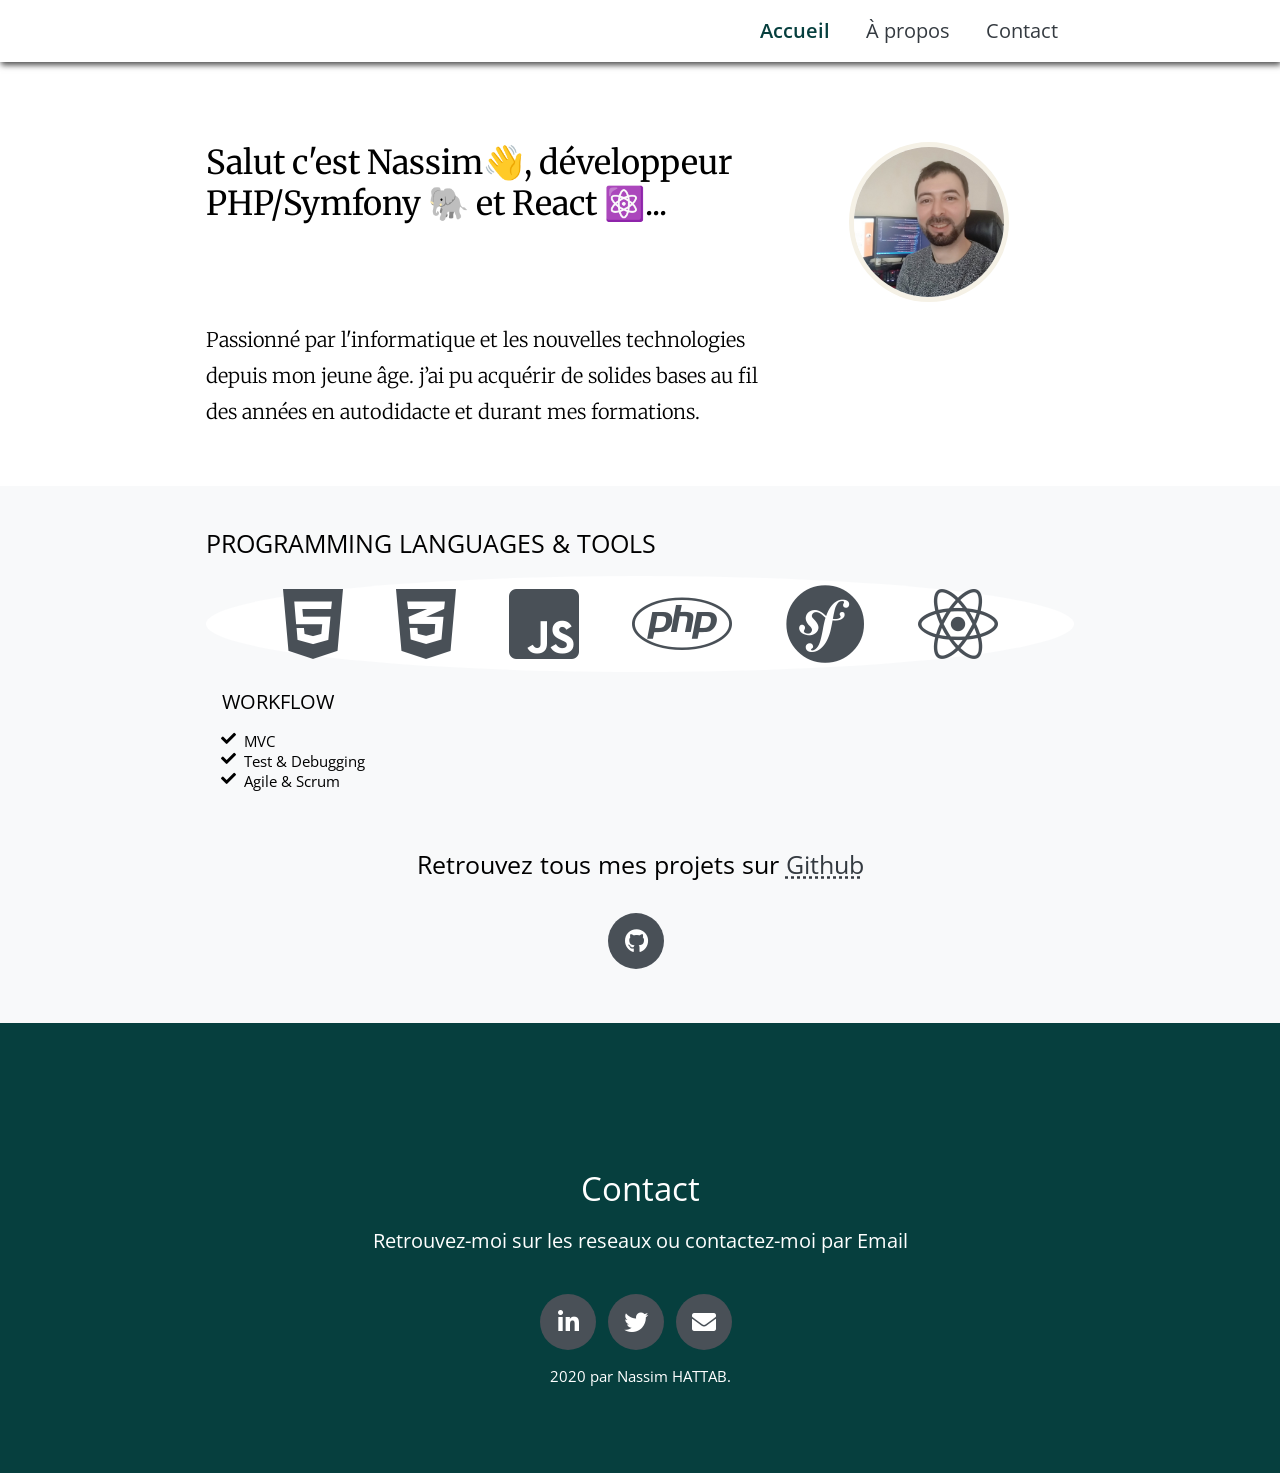
==== index.html @ 652fe05c "Portfolio" ====
<!DOCTYPE html>
<html lang="fr">

<head>
    <meta charset="UTF-8">
    <meta name="viewport" content="width=device-width, initial-scale=1.0">
    <meta name="description" content="Portfolio de Nassim Hattab">
    <meta name="keywords" content="HTML, CSS, JavaScript, PHP, Symfony, Angers, Développeur Web">
    <meta name="author" content="Nassim Hattab">
    <link rel="apple-touch-icon" sizes="180x180" href="img/favicon/apple-touch-icon.png">
    <link rel="icon" type="image/png" sizes="32x32" href="img/favicon/favicon-32x32.png">
    <link rel="icon" type="image/png" sizes="16x16" href="img/favicon/favicon-16x16.png">
    <link rel="manifest" href="img/favicon/site.webmanifest">
    <title></title>

    <link rel="stylesheet" href="css/app.min.css">
    <link href="vendor/fontawesome-free/css/all.min.css" rel="stylesheet">
</head>

<body>

    <!-- home -->
    <main class="pt-5">
        <section class="container mt-5 mb-5 in-short">
            <div class="row mb-4">
                <div class="col-8 mb-4">
                    <h1>Salut c'est Nassim👋, <strong class="notbold">développeur PHP/Symfony 🐘 et React ⚛️...</strong>
                    </h1>
                </div>
                <div class="col-4 mb-4 profil-home">
                    <a href="apropos.html">
                        <img class="img-profil-md" src="img/profil.jpg" alt="image de profil">
                    </a>
                </div>
            </div>
            <div class="row">
                <div class="col-8 pb-4">
                    <p class="p-big">Passionné par l'informatique et les nouvelles technologies depuis mon jeune âge.
                        j’ai pu acquérir de solides bases au fil des
                        années en autodidacte et durant mes formations.</p>
                </div>
            </div>
        </section>
        <!-- Skills -->
        <section class="container-fuild pt-5 pb-5" id="skills">
            <div class="container">
                <div class="row">
                    <div class="col-12">
                        <h2 class="mb-4">PROGRAMMING LANGUAGES & TOOLS</h2>
                        <ul class="list-inline dev-icons">
                            <li class="list-inline-item"><i class="fab fa-html5"></i></li>
                            <li class="list-inline-item"> <i class="fab fa-css3-alt"></i></li>
                            <li class="list-inline-item"><i class="fab fa-js-square"></i></li>
                            <li class="list-inline-item"><i class="fab fa-php"></i></li>
                            <li class="list-inline-item"> <i class="fab fa-symfony"></i></li>
                            <li class="list-inline-item"> <i class="fab fa-react"></i></li>
                        </ul>
                        <h3 class="m-4">WORKFLOW</h3>
                        <ul class="fa-ul mb-4">
                            <li class=><i class="fa-li fa fa-check"></i>MVC</li>
                            <li><i class="fa-li fa fa-check"></i>Test & Debugging</li>
                            <li><i class="fa-li fa fa-check"></i>Agile & Scrum</li>
                        </ul>
                    </div>
                    <div class="col-12 mt-5 text-center">
                        <h2 class="mb-4">Retrouvez tous mes projets sur
                            <a class="underdotted" href="https://github.com/Sousx-Lab" target="_blank">Github</a>
                        </h2>
                        <div class="social-icons m-4 tooltip">
                            <a href="https://github.com/Sousx-Lab" target="_blank">
                                <i class="fab fa-github"></i>
                            </a>
                            <span class="tooltiptext">Github</span>
                        </div>
                    </div>
                </div>
            </div>
        </section>
    </main>
    <!-- Footer / Contact -->
    <footer>
        <div class="container pt-4">
            <div class="col-12 pt-5 text-center">
                <h1 class="mb-4" id="contact">Contact</h1>
                <h3 class="mb-4 mt-4">Retrouvez-moi sur les reseaux ou contactez-moi par Email</h3>
                <div class="social-icons mt-5">
                    <div class="tooltip">
                        <a href="https://www.linkedin.com/in/nassim-hattab-413900142/" target="_blank">
                            <i class="fab fa-linkedin-in"></i>
                        </a>
                        <span class="tooltiptext">Linkdin</span>
                    </div>
                    <div class="tooltip">
                        <a href="https://twitter.com/_NassimHattab" target="_blank">
                            <i class="fab fa-twitter"></i>
                        </a>
                        <span class="tooltiptext">Twitter</span>
                    </div>
                    <div class="tooltip">
                        <a href="#" id="email" data-email="nssmhttb@gmail.com">
                            <i class="fa fa-envelope"></i>
                        </a>
                        <span class="tooltiptext" id="copyEmail">Copier l'email</span>
                    </div>
                </div>
                <p class="pt-4">2020 par <strong class="notbold">Nassim HATTAB.</strong></p>
            </div>
        </div>
    </footer>
    <script type="module" src="/js//app.js"></script>
</body>

</html>
---- css/app.min.css ----
@import url("https://fonts.googleapis.com/css2?family=Open+Sans:ital,wght@0,300;0,400;0,600;0,700;0,800;1,300;1,400;1,600;1,700;1,800&display=swap");@import url("https://fonts.googleapis.com/css2?family=Merriweather:ital,wght@0,300;0,400;0,700;0,900;1,300;1,400;1,700;1,900&display=swap");.row{display:-webkit-box;display:-ms-flexbox;display:flex;-ms-flex-wrap:wrap;flex-wrap:wrap}.col-1{width:8.33%}.col-2{width:16.66%}.col-3{width:25%}.col-4{width:33.33%}.col-5{width:41.66%}.col-6{width:50%}.col-7{width:58.33%}.col-8{width:66.66%}.col-9{width:75%}.col-10{width:83.33%}.col-11{width:91.66%}.col-12{width:100%}@media only screen and (max-width: 768px){[class*="col-"]{width:100%}}.container{-webkit-box-sizing:border-box;box-sizing:border-box;margin:0% auto;padding:0 1rem 0 1rem}@media only screen and (min-width: 576px){.container{max-width:576px}}@media only screen and (min-width: 768px){.container{max-width:768px}}@media only screen and (min-width: 900px){.container{max-width:900px}}.container-fluid{max-width:100%}.m-0{margin:0}.m-1{margin:0.2rem}.m-2{margin:0.5rem}.m-3{margin:0.9rem}.m-4{margin:1rem}.m-5{margin:1.5rem}.mt-4{margin-top:1rem}.mb-4{margin-bottom:1rem}.mt-5{margin-top:2.5rem}.mb-5{margin-bottom:2.5rem}.p-0{padding:0}.p-4{padding:1rem}.pt-4{padding-top:1rem}.pb-4{padding-bottom:1rem}.pl-4{padding:0 1rem 0 1rem}.ptb-4{padding:1rem 0 1rem 0}.plr-5{padding:0 1.5rem 0 1.5rem}.pt-5{padding-top:2.5rem}.pb-5{padding-bottom:2.5em}.p-5{padding:1.5rem}.h-100{height:100vh}*{margin:0;padding:0;-webkit-box-sizing:border-box;box-sizing:border-box}html{height:100vh;overflow-y:scroll;scroll-behavior:smooth}body{position:relative;min-height:100%;width:100%;padding-bottom:450px;font-family:'Open Sans', sans-serif;font-size:15px}h1,h2,h3,h4{color:#000}h1{font-size:33px;font-weight:400}h2{font-size:25px;font-weight:400}h3{font-size:20px;font-weight:400}h4{font-size:18px;font-weight:400}h5{font-size:16px;font-weight:400}.p-big{line-height:36px;font-weight:200;font-size:20px;color:#000}ul{list-style:none}a{text-decoration:none;color:#343a40}.text-center{text-align:center}.bolder{font-weight:600}.text-right{text-align:right}.underdotted{width:0px;-webkit-text-decoration:underline dotted;text-decoration:underline dotted}.underdotted:hover{-webkit-transition-duration:background-color 0.25s ease-out;transition-duration:background-color 0.25s ease-out;background-color:#F5F1E6}.subheading{color:#868e96}.tooltip{position:relative;display:inline-block}.tooltip .tooltiptext{visibility:hidden;width:120px;background-color:#555;color:#fff;font-size:13px;text-align:center;border-radius:6px;padding:5px 0;position:absolute;z-index:1;bottom:125%;left:50%;margin-left:-65px;opacity:0;-webkit-transition:opacity 0.3s;transition:opacity 0.3s}.tooltip .tooltiptext::after{content:"";position:absolute;top:100%;left:50%;margin-left:-5px;border-width:5px;border-style:solid;border-color:#555 transparent transparent transparent}.tooltip:hover .tooltiptext{visibility:visible;opacity:1}.header{padding:16px 0 16px 0}.header .navbar{display:-webkit-box;display:-ms-flexbox;display:flex}@media only screen and (min-width: 576px){.header .navbar{-webkit-box-pack:start;-ms-flex-pack:start;justify-content:start}}@media only screen and (min-width: 768px){.header .navbar{-webkit-box-pack:end;-ms-flex-pack:end;justify-content:flex-end}}.nav-wrapper{position:absolute;right:0;margin-right:8px;top:28px}@media only screen and (min-width: 768px){.nav-wrapper{display:none}}.navbar li{display:none}@media only screen and (min-width: 576px){.navbar li{display:none}}@media only screen and (min-width: 768px){.navbar li{display:inline-block}}.wrap{margin-top:10px}.wrap li{display:list-item;padding:8px}@media only screen and (min-width: 576px){.wrap li{display:list-item}}@media only screen and (min-width: 768px){.wrap li{display:inline-block}}#navbar{-webkit-box-shadow:1px 3px 6px 0px #4d4d4d;box-shadow:1px 3px 6px 0px #4d4d4d;background-color:#fff;position:-webkit-sticky;position:sticky;top:0;z-index:1}.navbar a{padding:0 16px 0 16px;font-size:20px;font-weight:400;line-height:30px}.navbar .active{font-weight:600;color:#063F3E}.profil{display:-webkit-box;display:-ms-flexbox;display:flex;-webkit-box-align:center;-ms-flex-align:center;align-items:center;-webkit-box-pack:start;-ms-flex-pack:start;justify-content:start;margin:0px}@media only screen and (min-width: 768px){.profil{display:none}}.name{padding-left:0.7em;color:#000;font-size:20px;font-weight:700}.img-profil-sm{height:auto;width:3.5rem;max-width:100%;border-radius:50%;border:5px solid;border-color:#F5F1E6}.profil-home{display:none;-webkit-box-pack:center;-ms-flex-pack:center;justify-content:center;margin:0px}@media only screen and (min-width: 576px){.profil-home{display:-webkit-box;display:-ms-flexbox;display:flex;-webkit-box-pack:center;-ms-flex-pack:center;justify-content:center;margin:0px}}.img-profil-md{height:auto;width:10rem;max-width:100%;border-radius:50%;border:5px solid;border-color:#F5F1E6}.in-short{font-family:'Merriweather'}.in-short p{font-weight:100}#skills{background-color:#f8f9fa;position:relative}.dev-icons{background-color:#fff;color:#495057;border-radius:100%;font-size:5rem;line-height:3.5rem}.list-inline{width:100%;text-align:center}.list-inline li{display:inline-block;padding:0.1em 0.2em 0.1em 0.2em}.fa-html5:hover{color:#BD5D38}.fa-css3-alt:hover{color:#007bff}.fa-js-square:hover{color:#ffc1079f}.fa-php:hover{color:#8892BF}.fa-symfony:hover{color:#000}.fa-react:hover{color:#5ED4F4}.date{color:#063F3E;font-weight:600}@media only screen and (min-width: 576px){.date{text-align:left}}@media only screen and (min-width: 768px){.date{text-align:right}}.social-icons a{display:inline-block;height:3.5rem;width:3.5rem;background-color:#495057;color:#fff;border-radius:100%;text-align:center;font-size:1.5rem;line-height:3.5rem;margin-right:0.5rem}footer{position:absolute;bottom:0;width:100%;height:450px;background-color:#063F3E}footer .container{height:100%;display:-webkit-box;display:-ms-flexbox;display:flex;-webkit-box-align:center;-ms-flex-align:center;align-items:center}footer h1,footer h3,footer p{color:#fff}.notbold{font-weight:normal}
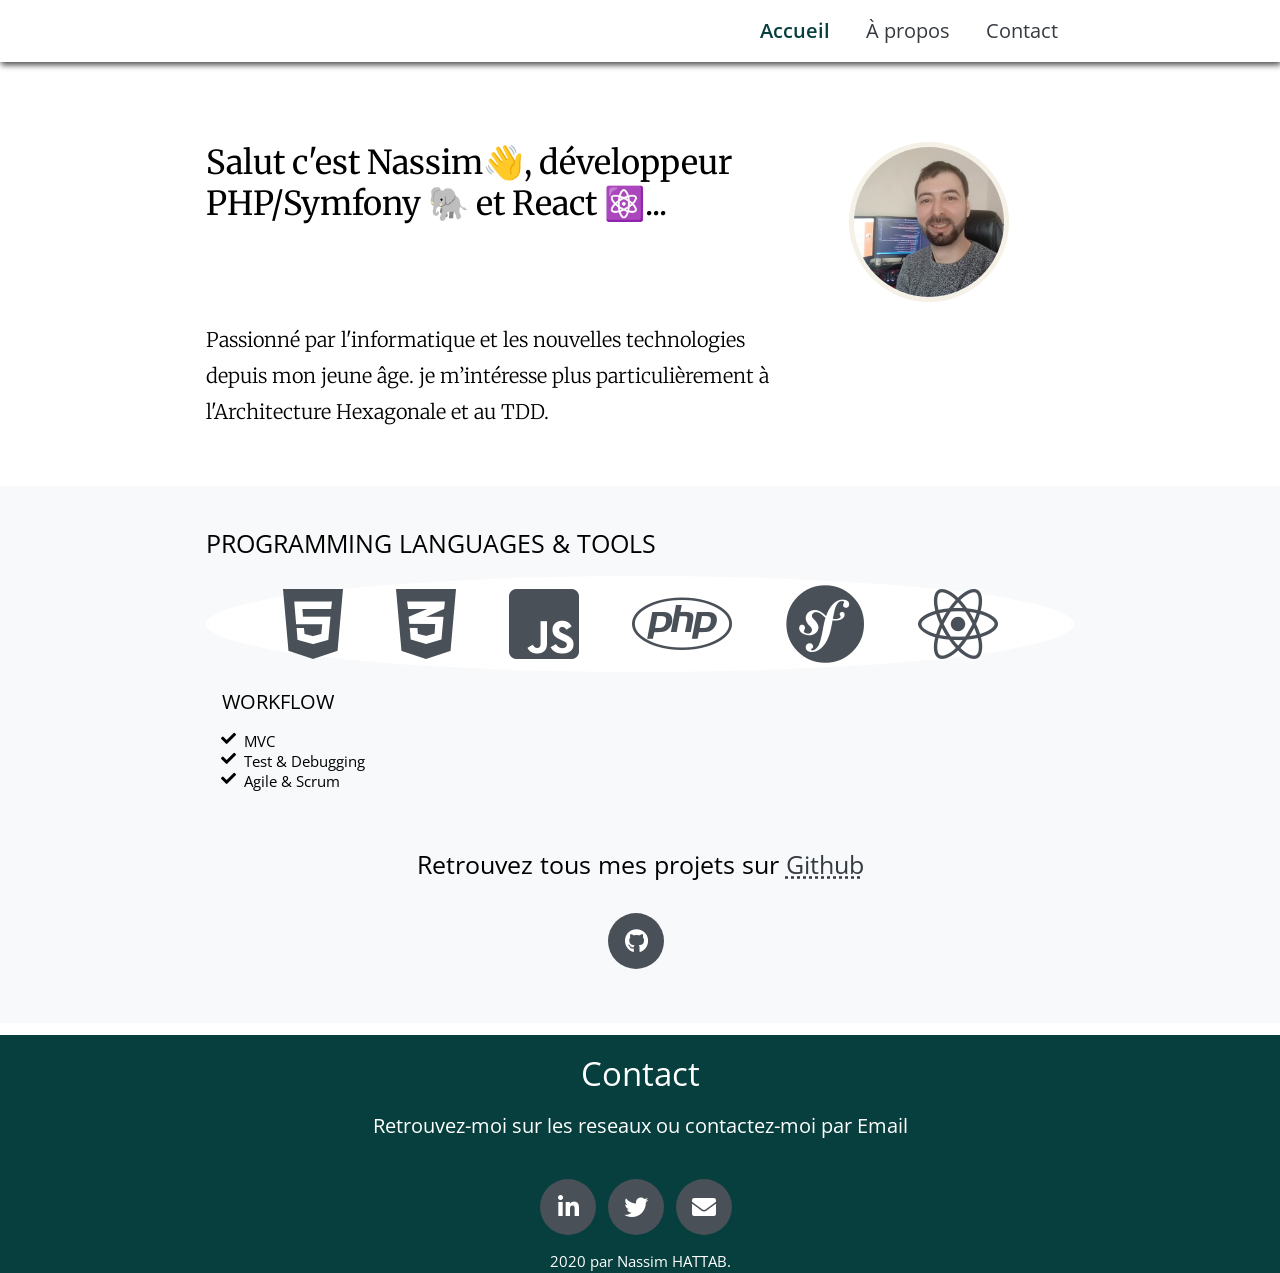
==== commit 3811f438: "redimension footer" ====
--- a/index.html
+++ b/index.html
@@ -36,8 +36,8 @@
             <div class="row">
                 <div class="col-8 pb-4">
                     <p class="p-big">Passionné par l'informatique et les nouvelles technologies depuis mon jeune âge.
-                        j’ai pu acquérir de solides bases au fil des
-                        années en autodidacte et durant mes formations.</p>
+                        je m’intéresse plus particulièrement à l'Architecture Hexagonale et au TDD. 
+                    </p>
                 </div>
             </div>
         </section>
@@ -80,7 +80,7 @@
     <!-- Footer / Contact -->
     <footer>
         <div class="container pt-4">
-            <div class="col-12 pt-5 text-center">
+            <div class="col-12 text-center">
                 <h1 class="mb-4" id="contact">Contact</h1>
                 <h3 class="mb-4 mt-4">Retrouvez-moi sur les reseaux ou contactez-moi par Email</h3>
                 <div class="social-icons mt-5">
--- a/css/app.min.css
+++ b/css/app.min.css
@@ -1 +1 @@
-@import url("https://fonts.googleapis.com/css2?family=Open+Sans:ital,wght@0,300;0,400;0,600;0,700;0,800;1,300;1,400;1,600;1,700;1,800&display=swap");@import url("https://fonts.googleapis.com/css2?family=Merriweather:ital,wght@0,300;0,400;0,700;0,900;1,300;1,400;1,700;1,900&display=swap");.row{display:-webkit-box;display:-ms-flexbox;display:flex;-ms-flex-wrap:wrap;flex-wrap:wrap}.col-1{width:8.33%}.col-2{width:16.66%}.col-3{width:25%}.col-4{width:33.33%}.col-5{width:41.66%}.col-6{width:50%}.col-7{width:58.33%}.col-8{width:66.66%}.col-9{width:75%}.col-10{width:83.33%}.col-11{width:91.66%}.col-12{width:100%}@media only screen and (max-width: 768px){[class*="col-"]{width:100%}}.container{-webkit-box-sizing:border-box;box-sizing:border-box;margin:0% auto;padding:0 1rem 0 1rem}@media only screen and (min-width: 576px){.container{max-width:576px}}@media only screen and (min-width: 768px){.container{max-width:768px}}@media only screen and (min-width: 900px){.container{max-width:900px}}.container-fluid{max-width:100%}.m-0{margin:0}.m-1{margin:0.2rem}.m-2{margin:0.5rem}.m-3{margin:0.9rem}.m-4{margin:1rem}.m-5{margin:1.5rem}.mt-4{margin-top:1rem}.mb-4{margin-bottom:1rem}.mt-5{margin-top:2.5rem}.mb-5{margin-bottom:2.5rem}.p-0{padding:0}.p-4{padding:1rem}.pt-4{padding-top:1rem}.pb-4{padding-bottom:1rem}.pl-4{padding:0 1rem 0 1rem}.ptb-4{padding:1rem 0 1rem 0}.plr-5{padding:0 1.5rem 0 1.5rem}.pt-5{padding-top:2.5rem}.pb-5{padding-bottom:2.5em}.p-5{padding:1.5rem}.h-100{height:100vh}*{margin:0;padding:0;-webkit-box-sizing:border-box;box-sizing:border-box}html{height:100vh;overflow-y:scroll;scroll-behavior:smooth}body{position:relative;min-height:100%;width:100%;padding-bottom:450px;font-family:'Open Sans', sans-serif;font-size:15px}h1,h2,h3,h4{color:#000}h1{font-size:33px;font-weight:400}h2{font-size:25px;font-weight:400}h3{font-size:20px;font-weight:400}h4{font-size:18px;font-weight:400}h5{font-size:16px;font-weight:400}.p-big{line-height:36px;font-weight:200;font-size:20px;color:#000}ul{list-style:none}a{text-decoration:none;color:#343a40}.text-center{text-align:center}.bolder{font-weight:600}.text-right{text-align:right}.underdotted{width:0px;-webkit-text-decoration:underline dotted;text-decoration:underline dotted}.underdotted:hover{-webkit-transition-duration:background-color 0.25s ease-out;transition-duration:background-color 0.25s ease-out;background-color:#F5F1E6}.subheading{color:#868e96}.tooltip{position:relative;display:inline-block}.tooltip .tooltiptext{visibility:hidden;width:120px;background-color:#555;color:#fff;font-size:13px;text-align:center;border-radius:6px;padding:5px 0;position:absolute;z-index:1;bottom:125%;left:50%;margin-left:-65px;opacity:0;-webkit-transition:opacity 0.3s;transition:opacity 0.3s}.tooltip .tooltiptext::after{content:"";position:absolute;top:100%;left:50%;margin-left:-5px;border-width:5px;border-style:solid;border-color:#555 transparent transparent transparent}.tooltip:hover .tooltiptext{visibility:visible;opacity:1}.header{padding:16px 0 16px 0}.header .navbar{display:-webkit-box;display:-ms-flexbox;display:flex}@media only screen and (min-width: 576px){.header .navbar{-webkit-box-pack:start;-ms-flex-pack:start;justify-content:start}}@media only screen and (min-width: 768px){.header .navbar{-webkit-box-pack:end;-ms-flex-pack:end;justify-content:flex-end}}.nav-wrapper{position:absolute;right:0;margin-right:8px;top:28px}@media only screen and (min-width: 768px){.nav-wrapper{display:none}}.navbar li{display:none}@media only screen and (min-width: 576px){.navbar li{display:none}}@media only screen and (min-width: 768px){.navbar li{display:inline-block}}.wrap{margin-top:10px}.wrap li{display:list-item;padding:8px}@media only screen and (min-width: 576px){.wrap li{display:list-item}}@media only screen and (min-width: 768px){.wrap li{display:inline-block}}#navbar{-webkit-box-shadow:1px 3px 6px 0px #4d4d4d;box-shadow:1px 3px 6px 0px #4d4d4d;background-color:#fff;position:-webkit-sticky;position:sticky;top:0;z-index:1}.navbar a{padding:0 16px 0 16px;font-size:20px;font-weight:400;line-height:30px}.navbar .active{font-weight:600;color:#063F3E}.profil{display:-webkit-box;display:-ms-flexbox;display:flex;-webkit-box-align:center;-ms-flex-align:center;align-items:center;-webkit-box-pack:start;-ms-flex-pack:start;justify-content:start;margin:0px}@media only screen and (min-width: 768px){.profil{display:none}}.name{padding-left:0.7em;color:#000;font-size:20px;font-weight:700}.img-profil-sm{height:auto;width:3.5rem;max-width:100%;border-radius:50%;border:5px solid;border-color:#F5F1E6}.profil-home{display:none;-webkit-box-pack:center;-ms-flex-pack:center;justify-content:center;margin:0px}@media only screen and (min-width: 576px){.profil-home{display:-webkit-box;display:-ms-flexbox;display:flex;-webkit-box-pack:center;-ms-flex-pack:center;justify-content:center;margin:0px}}.img-profil-md{height:auto;width:10rem;max-width:100%;border-radius:50%;border:5px solid;border-color:#F5F1E6}.in-short{font-family:'Merriweather'}.in-short p{font-weight:100}#skills{background-color:#f8f9fa;position:relative}.dev-icons{background-color:#fff;color:#495057;border-radius:100%;font-size:5rem;line-height:3.5rem}.list-inline{width:100%;text-align:center}.list-inline li{display:inline-block;padding:0.1em 0.2em 0.1em 0.2em}.fa-html5:hover{color:#BD5D38}.fa-css3-alt:hover{color:#007bff}.fa-js-square:hover{color:#ffc1079f}.fa-php:hover{color:#8892BF}.fa-symfony:hover{color:#000}.fa-react:hover{color:#5ED4F4}.date{color:#063F3E;font-weight:600}@media only screen and (min-width: 576px){.date{text-align:left}}@media only screen and (min-width: 768px){.date{text-align:right}}.social-icons a{display:inline-block;height:3.5rem;width:3.5rem;background-color:#495057;color:#fff;border-radius:100%;text-align:center;font-size:1.5rem;line-height:3.5rem;margin-right:0.5rem}footer{position:absolute;bottom:0;width:100%;height:450px;background-color:#063F3E}footer .container{height:100%;display:-webkit-box;display:-ms-flexbox;display:flex;-webkit-box-align:center;-ms-flex-align:center;align-items:center}footer h1,footer h3,footer p{color:#fff}.notbold{font-weight:normal}
+@import url("https://fonts.googleapis.com/css2?family=Open+Sans:ital,wght@0,300;0,400;0,600;0,700;0,800;1,300;1,400;1,600;1,700;1,800&display=swap");@import url("https://fonts.googleapis.com/css2?family=Merriweather:ital,wght@0,300;0,400;0,700;0,900;1,300;1,400;1,700;1,900&display=swap");.row{display:-webkit-box;display:-ms-flexbox;display:flex;-ms-flex-wrap:wrap;flex-wrap:wrap}.col-1{width:8.33%}.col-2{width:16.66%}.col-3{width:25%}.col-4{width:33.33%}.col-5{width:41.66%}.col-6{width:50%}.col-7{width:58.33%}.col-8{width:66.66%}.col-9{width:75%}.col-10{width:83.33%}.col-11{width:91.66%}.col-12{width:100%}@media only screen and (max-width: 768px){[class*="col-"]{width:100%}}.container{-webkit-box-sizing:border-box;box-sizing:border-box;margin:0% auto;padding:0 1rem 0 1rem}@media only screen and (min-width: 576px){.container{max-width:576px}}@media only screen and (min-width: 768px){.container{max-width:768px}}@media only screen and (min-width: 900px){.container{max-width:900px}}.container-fluid{max-width:100%}.m-0{margin:0}.m-1{margin:0.2rem}.m-2{margin:0.5rem}.m-3{margin:0.9rem}.m-4{margin:1rem}.m-5{margin:1.5rem}.mt-4{margin-top:1rem}.mb-4{margin-bottom:1rem}.mt-5{margin-top:2.5rem}.mb-5{margin-bottom:2.5rem}.p-0{padding:0}.p-4{padding:1rem}.pt-4{padding-top:1rem}.pb-4{padding-bottom:1rem}.pl-4{padding:0 1rem 0 1rem}.ptb-4{padding:1rem 0 1rem 0}.plr-5{padding:0 1.5rem 0 1.5rem}.pt-5{padding-top:2.5rem}.pb-5{padding-bottom:2.5em}.p-5{padding:1.5rem}.h-100{height:100vh}*{margin:0;padding:0;-webkit-box-sizing:border-box;box-sizing:border-box}html{height:100vh;overflow-y:scroll;scroll-behavior:smooth}body{position:relative;min-height:100%;width:100%;padding-bottom:250px;font-family:'Open Sans', sans-serif;font-size:15px}h1,h2,h3,h4{color:#000}h1{font-size:33px;font-weight:400}h2{font-size:25px;font-weight:400}h3{font-size:20px;font-weight:400}h4{font-size:18px;font-weight:400}h5{font-size:16px;font-weight:400}.p-big{line-height:36px;font-weight:200;font-size:20px;color:#000}ul{list-style:none}a{text-decoration:none;color:#343a40}.text-center{text-align:center}.bolder{font-weight:600}.text-right{text-align:right}.underdotted{width:0px;-webkit-text-decoration:underline dotted;text-decoration:underline dotted}.underdotted:hover{-webkit-transition-duration:background-color 0.25s ease-out;transition-duration:background-color 0.25s ease-out;background-color:#F5F1E6}.subheading{color:#868e96}.tooltip{position:relative;display:inline-block}.tooltip .tooltiptext{visibility:hidden;width:120px;background-color:#555;color:#fff;font-size:13px;text-align:center;border-radius:6px;padding:5px 0;position:absolute;z-index:1;bottom:125%;left:50%;margin-left:-65px;opacity:0;-webkit-transition:opacity 0.3s;transition:opacity 0.3s}.tooltip .tooltiptext::after{content:"";position:absolute;top:100%;left:50%;margin-left:-5px;border-width:5px;border-style:solid;border-color:#555 transparent transparent transparent}.tooltip:hover .tooltiptext{visibility:visible;opacity:1}.header{padding:16px 0 16px 0}.header .navbar{display:-webkit-box;display:-ms-flexbox;display:flex}@media only screen and (min-width: 576px){.header .navbar{-webkit-box-pack:start;-ms-flex-pack:start;justify-content:start}}@media only screen and (min-width: 768px){.header .navbar{-webkit-box-pack:end;-ms-flex-pack:end;justify-content:flex-end}}.nav-wrapper{position:absolute;right:0;margin-right:8px;top:28px}@media only screen and (min-width: 768px){.nav-wrapper{display:none}}.navbar li{display:none}@media only screen and (min-width: 576px){.navbar li{display:none}}@media only screen and (min-width: 768px){.navbar li{display:inline-block}}.wrap{margin-top:10px}.wrap li{display:list-item;padding:8px}@media only screen and (min-width: 576px){.wrap li{display:list-item}}@media only screen and (min-width: 768px){.wrap li{display:inline-block}}#navbar{-webkit-box-shadow:1px 3px 6px 0px #4d4d4d;box-shadow:1px 3px 6px 0px #4d4d4d;background-color:#fff;position:-webkit-sticky;position:sticky;top:0;z-index:1}.navbar a{padding:0 16px 0 16px;font-size:20px;font-weight:400;line-height:30px}.navbar .nav-item-active{font-weight:600;color:#063F3E}.profil{display:-webkit-box;display:-ms-flexbox;display:flex;-webkit-box-align:center;-ms-flex-align:center;align-items:center;-webkit-box-pack:start;-ms-flex-pack:start;justify-content:start;margin:0px}@media only screen and (min-width: 768px){.profil{display:none}}.name{padding-left:0.7em;color:#000;font-size:20px;font-weight:700}.img-profil-sm{height:auto;width:3.5rem;max-width:100%;border-radius:50%;border:5px solid;border-color:#F5F1E6}.profil-home{display:none;-webkit-box-pack:center;-ms-flex-pack:center;justify-content:center;margin:0px}@media only screen and (min-width: 576px){.profil-home{display:-webkit-box;display:-ms-flexbox;display:flex;-webkit-box-pack:center;-ms-flex-pack:center;justify-content:center;margin:0px}}.img-profil-md{height:auto;width:10rem;max-width:100%;border-radius:50%;border:5px solid;border-color:#F5F1E6}.in-short{font-family:'Merriweather'}.in-short p{font-weight:100}#skills{background-color:#f8f9fa;position:relative}.dev-icons{background-color:#fff;color:#495057;border-radius:100%;font-size:5rem;line-height:3.5rem}.list-inline{width:100%;text-align:center}.list-inline li{display:inline-block;padding:0.1em 0.2em 0.1em 0.2em}.fa-html5:hover{color:#BD5D38}.fa-css3-alt:hover{color:#007bff}.fa-js-square:hover{color:#ffc1079f}.fa-php:hover{color:#8892BF}.fa-symfony:hover{color:#000}.fa-react:hover{color:#5ED4F4}.date{color:#063F3E;font-weight:600}@media only screen and (min-width: 576px){.date{text-align:left}}@media only screen and (min-width: 768px){.date{text-align:right}}.social-icons a{display:inline-block;height:3.5rem;width:3.5rem;background-color:#495057;color:#fff;border-radius:100%;text-align:center;font-size:1.5rem;line-height:3.5rem;margin-right:0.5rem}footer{position:absolute;bottom:0;width:100%;height:auto;padding-bottom:2px;background-color:#063F3E}footer .container{height:100%;display:-webkit-box;display:-ms-flexbox;display:flex;-webkit-box-align:center;-ms-flex-align:center;align-items:center}footer h1,footer h3,footer p{color:#fff}.notbold{font-weight:normal}
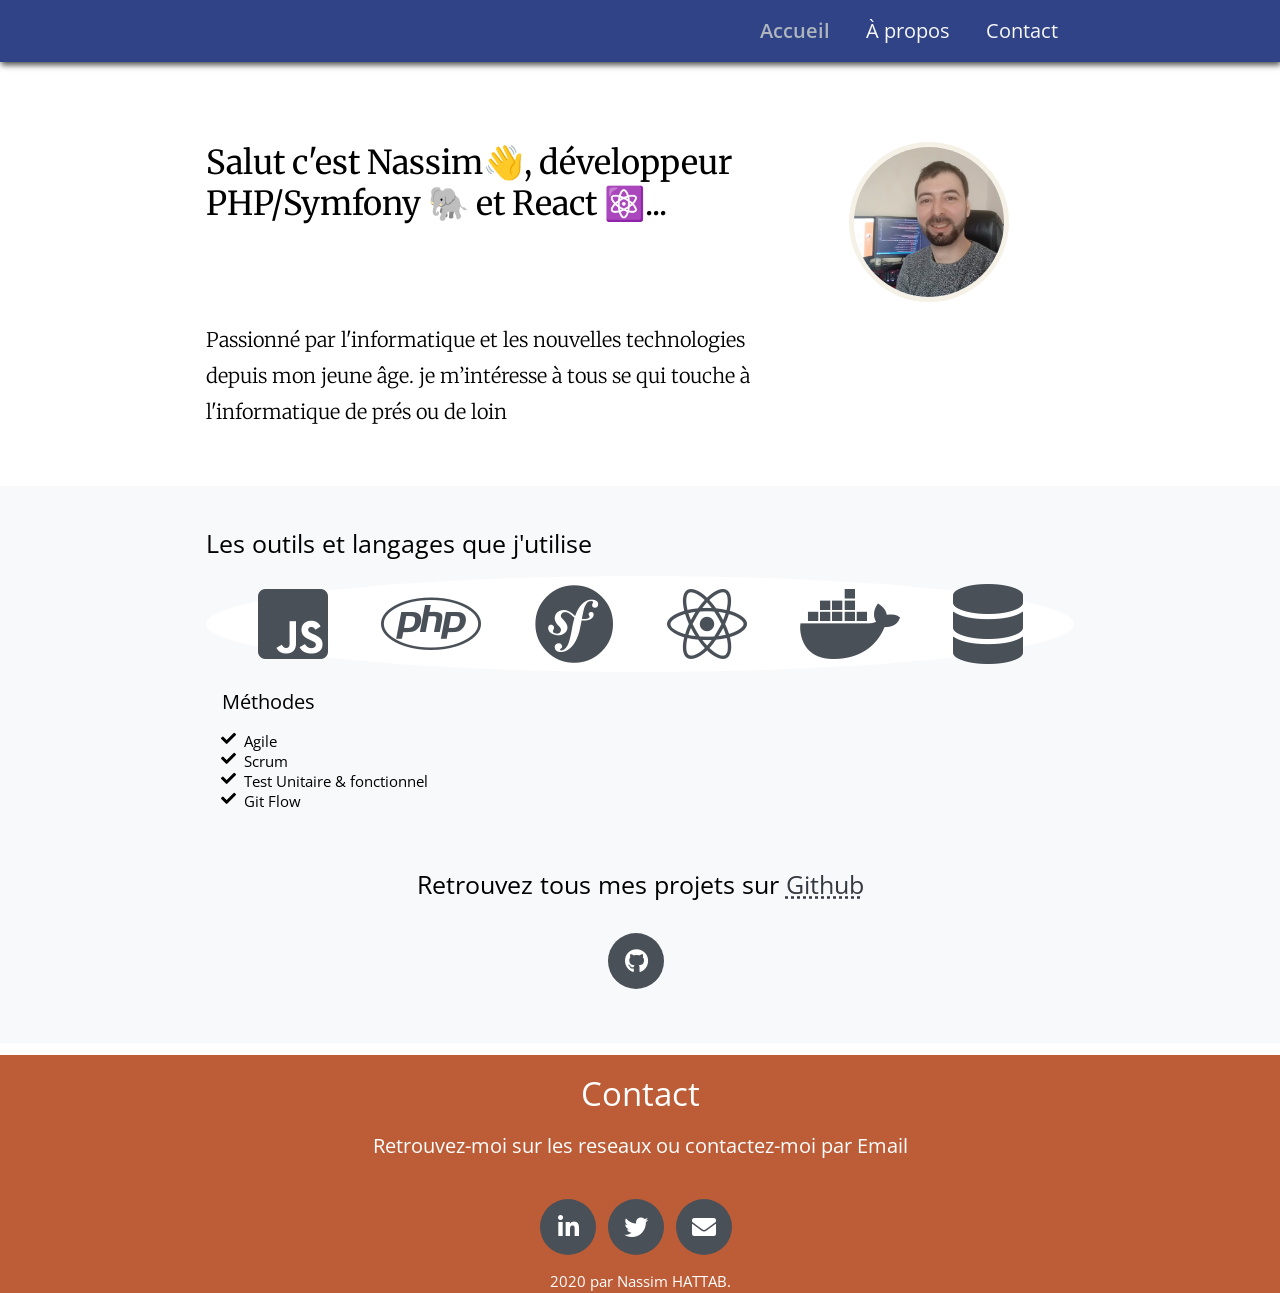
==== commit d69f6510: "Fix : Text and theme" ====
--- a/index.html
+++ b/index.html
@@ -35,8 +35,8 @@
             </div>
             <div class="row">
                 <div class="col-8 pb-4">
-                    <p class="p-big">Passionné par l'informatique et les nouvelles technologies depuis mon jeune âge.
-                        je m’intéresse plus particulièrement à l'Architecture Hexagonale et au TDD. 
+                    <p class="p-big line-h-2">Passionné par l'informatique et les nouvelles technologies depuis mon jeune âge.
+                        je m’intéresse à tous se qui touche à l'informatique de prés ou de loin 
                     </p>
                 </div>
             </div>
@@ -46,20 +46,45 @@
             <div class="container">
                 <div class="row">
                     <div class="col-12">
-                        <h2 class="mb-4">PROGRAMMING LANGUAGES & TOOLS</h2>
+                        <h2 class="mb-4">Les outils et langages que j'utilise</h2>
                         <ul class="list-inline dev-icons">
-                            <li class="list-inline-item"><i class="fab fa-html5"></i></li>
-                            <li class="list-inline-item"> <i class="fab fa-css3-alt"></i></li>
-                            <li class="list-inline-item"><i class="fab fa-js-square"></i></li>
-                            <li class="list-inline-item"><i class="fab fa-php"></i></li>
-                            <li class="list-inline-item"> <i class="fab fa-symfony"></i></li>
-                            <li class="list-inline-item"> <i class="fab fa-react"></i></li>
+                            <li class="list-inline-item tooltip">
+                                <i class="fab fa-js-square tooltip">
+                                    <span class="tooltiptext">JavaScript</span>
+                                </i>
+                            </li>
+                            <li class="list-inline-item tooltip">
+                                <i class="fab fa-php">
+                                    <span class="tooltiptext">Php</span>
+                                </i>
+                            </li>
+                            <li class="list-inline-item tooltip">
+                                <i class="fab fa-symfony">
+                                    <span class="tooltiptext">Symfony</span>
+                                </i>
+                            </li>
+                            <li class="list-inline-item tooltip">
+                                <i class="fab fa-react">
+                                    <span class="tooltiptext">ReactJS</span>
+                                </i>
+                            </li>
+                            <li class="list-inline-item tooltip">
+                                <i class="fab fa-docker">
+                                    <span class="tooltiptext">Docker</span>
+                                </i>
+                            </li>
+                            <li class="list-inline-item tooltip">
+                                <i class="fas fa-database">
+                                    <span class="tooltiptext">Sql, Redis</span>
+                                </i>
+                            </li>
                         </ul>
-                        <h3 class="m-4">WORKFLOW</h3>
+                        <h3 class="m-4">Méthodes</h3>
                         <ul class="fa-ul mb-4">
-                            <li class=><i class="fa-li fa fa-check"></i>MVC</li>
-                            <li><i class="fa-li fa fa-check"></i>Test & Debugging</li>
-                            <li><i class="fa-li fa fa-check"></i>Agile & Scrum</li>
+                            <li><i class="fa-li fa fa-check"></i>Agile</li>
+                            <li><i class="fa-li fa fa-check"></i>Scrum</li>
+                            <li><i class="fa-li fa fa-check"></i>Test Unitaire & fonctionnel</li>
+                            <li><i class="fa-li fa fa-check"></i>Git Flow</li>
                         </ul>
                     </div>
                     <div class="col-12 mt-5 text-center">
--- a/css/app.min.css
+++ b/css/app.min.css
@@ -1 +1 @@
-@import url("https://fonts.googleapis.com/css2?family=Open+Sans:ital,wght@0,300;0,400;0,600;0,700;0,800;1,300;1,400;1,600;1,700;1,800&display=swap");@import url("https://fonts.googleapis.com/css2?family=Merriweather:ital,wght@0,300;0,400;0,700;0,900;1,300;1,400;1,700;1,900&display=swap");.row{display:-webkit-box;display:-ms-flexbox;display:flex;-ms-flex-wrap:wrap;flex-wrap:wrap}.col-1{width:8.33%}.col-2{width:16.66%}.col-3{width:25%}.col-4{width:33.33%}.col-5{width:41.66%}.col-6{width:50%}.col-7{width:58.33%}.col-8{width:66.66%}.col-9{width:75%}.col-10{width:83.33%}.col-11{width:91.66%}.col-12{width:100%}@media only screen and (max-width: 768px){[class*="col-"]{width:100%}}.container{-webkit-box-sizing:border-box;box-sizing:border-box;margin:0% auto;padding:0 1rem 0 1rem}@media only screen and (min-width: 576px){.container{max-width:576px}}@media only screen and (min-width: 768px){.container{max-width:768px}}@media only screen and (min-width: 900px){.container{max-width:900px}}.container-fluid{max-width:100%}.m-0{margin:0}.m-1{margin:0.2rem}.m-2{margin:0.5rem}.m-3{margin:0.9rem}.m-4{margin:1rem}.m-5{margin:1.5rem}.mt-4{margin-top:1rem}.mb-4{margin-bottom:1rem}.mt-5{margin-top:2.5rem}.mb-5{margin-bottom:2.5rem}.p-0{padding:0}.p-4{padding:1rem}.pt-4{padding-top:1rem}.pb-4{padding-bottom:1rem}.pl-4{padding:0 1rem 0 1rem}.ptb-4{padding:1rem 0 1rem 0}.plr-5{padding:0 1.5rem 0 1.5rem}.pt-5{padding-top:2.5rem}.pb-5{padding-bottom:2.5em}.p-5{padding:1.5rem}.h-100{height:100vh}*{margin:0;padding:0;-webkit-box-sizing:border-box;box-sizing:border-box}html{height:100vh;overflow-y:scroll;scroll-behavior:smooth}body{position:relative;min-height:100%;width:100%;padding-bottom:250px;font-family:'Open Sans', sans-serif;font-size:15px}h1,h2,h3,h4{color:#000}h1{font-size:33px;font-weight:400}h2{font-size:25px;font-weight:400}h3{font-size:20px;font-weight:400}h4{font-size:18px;font-weight:400}h5{font-size:16px;font-weight:400}.p-big{line-height:36px;font-weight:200;font-size:20px;color:#000}ul{list-style:none}a{text-decoration:none;color:#343a40}.text-center{text-align:center}.bolder{font-weight:600}.text-right{text-align:right}.underdotted{width:0px;-webkit-text-decoration:underline dotted;text-decoration:underline dotted}.underdotted:hover{-webkit-transition-duration:background-color 0.25s ease-out;transition-duration:background-color 0.25s ease-out;background-color:#F5F1E6}.subheading{color:#868e96}.tooltip{position:relative;display:inline-block}.tooltip .tooltiptext{visibility:hidden;width:120px;background-color:#555;color:#fff;font-size:13px;text-align:center;border-radius:6px;padding:5px 0;position:absolute;z-index:1;bottom:125%;left:50%;margin-left:-65px;opacity:0;-webkit-transition:opacity 0.3s;transition:opacity 0.3s}.tooltip .tooltiptext::after{content:"";position:absolute;top:100%;left:50%;margin-left:-5px;border-width:5px;border-style:solid;border-color:#555 transparent transparent transparent}.tooltip:hover .tooltiptext{visibility:visible;opacity:1}.header{padding:16px 0 16px 0}.header .navbar{display:-webkit-box;display:-ms-flexbox;display:flex}@media only screen and (min-width: 576px){.header .navbar{-webkit-box-pack:start;-ms-flex-pack:start;justify-content:start}}@media only screen and (min-width: 768px){.header .navbar{-webkit-box-pack:end;-ms-flex-pack:end;justify-content:flex-end}}.nav-wrapper{position:absolute;right:0;margin-right:8px;top:28px}@media only screen and (min-width: 768px){.nav-wrapper{display:none}}.navbar li{display:none}@media only screen and (min-width: 576px){.navbar li{display:none}}@media only screen and (min-width: 768px){.navbar li{display:inline-block}}.wrap{margin-top:10px}.wrap li{display:list-item;padding:8px}@media only screen and (min-width: 576px){.wrap li{display:list-item}}@media only screen and (min-width: 768px){.wrap li{display:inline-block}}#navbar{-webkit-box-shadow:1px 3px 6px 0px #4d4d4d;box-shadow:1px 3px 6px 0px #4d4d4d;background-color:#fff;position:-webkit-sticky;position:sticky;top:0;z-index:1}.navbar a{padding:0 16px 0 16px;font-size:20px;font-weight:400;line-height:30px}.navbar .nav-item-active{font-weight:600;color:#063F3E}.profil{display:-webkit-box;display:-ms-flexbox;display:flex;-webkit-box-align:center;-ms-flex-align:center;align-items:center;-webkit-box-pack:start;-ms-flex-pack:start;justify-content:start;margin:0px}@media only screen and (min-width: 768px){.profil{display:none}}.name{padding-left:0.7em;color:#000;font-size:20px;font-weight:700}.img-profil-sm{height:auto;width:3.5rem;max-width:100%;border-radius:50%;border:5px solid;border-color:#F5F1E6}.profil-home{display:none;-webkit-box-pack:center;-ms-flex-pack:center;justify-content:center;margin:0px}@media only screen and (min-width: 576px){.profil-home{display:-webkit-box;display:-ms-flexbox;display:flex;-webkit-box-pack:center;-ms-flex-pack:center;justify-content:center;margin:0px}}.img-profil-md{height:auto;width:10rem;max-width:100%;border-radius:50%;border:5px solid;border-color:#F5F1E6}.in-short{font-family:'Merriweather'}.in-short p{font-weight:100}#skills{background-color:#f8f9fa;position:relative}.dev-icons{background-color:#fff;color:#495057;border-radius:100%;font-size:5rem;line-height:3.5rem}.list-inline{width:100%;text-align:center}.list-inline li{display:inline-block;padding:0.1em 0.2em 0.1em 0.2em}.fa-html5:hover{color:#BD5D38}.fa-css3-alt:hover{color:#007bff}.fa-js-square:hover{color:#ffc1079f}.fa-php:hover{color:#8892BF}.fa-symfony:hover{color:#000}.fa-react:hover{color:#5ED4F4}.date{color:#063F3E;font-weight:600}@media only screen and (min-width: 576px){.date{text-align:left}}@media only screen and (min-width: 768px){.date{text-align:right}}.social-icons a{display:inline-block;height:3.5rem;width:3.5rem;background-color:#495057;color:#fff;border-radius:100%;text-align:center;font-size:1.5rem;line-height:3.5rem;margin-right:0.5rem}footer{position:absolute;bottom:0;width:100%;height:auto;padding-bottom:2px;background-color:#063F3E}footer .container{height:100%;display:-webkit-box;display:-ms-flexbox;display:flex;-webkit-box-align:center;-ms-flex-align:center;align-items:center}footer h1,footer h3,footer p{color:#fff}.notbold{font-weight:normal}
+@import url("https://fonts.googleapis.com/css2?family=Open+Sans:ital,wght@0,300;0,400;0,600;0,700;0,800;1,300;1,400;1,600;1,700;1,800&display=swap");@import url("https://fonts.googleapis.com/css2?family=Merriweather:ital,wght@0,300;0,400;0,700;0,900;1,300;1,400;1,700;1,900&display=swap");.row{display:-webkit-box;display:-ms-flexbox;display:flex;-ms-flex-wrap:wrap;flex-wrap:wrap}.col-1{width:8.33%}.col-2{width:16.66%}.col-3{width:25%}.col-4{width:33.33%}.col-5{width:41.66%}.col-6{width:50%}.col-7{width:58.33%}.col-8{width:66.66%}.col-9{width:75%}.col-10{width:83.33%}.col-11{width:91.66%}.col-12{width:100%}@media only screen and (max-width: 768px){[class*="col-"]{width:100%}}.container{-webkit-box-sizing:border-box;box-sizing:border-box;margin:0% auto;padding:0 1rem 0 1rem}@media only screen and (min-width: 576px){.container{max-width:576px}}@media only screen and (min-width: 768px){.container{max-width:768px}}@media only screen and (min-width: 900px){.container{max-width:900px}}.container-fluid{max-width:100%}.m-0{margin:0}.m-1{margin:0.2rem}.m-2{margin:0.5rem}.m-3{margin:0.9rem}.m-4{margin:1rem}.m-5{margin:1.5rem}.mt-4{margin-top:1rem}.mb-4{margin-bottom:1rem}.mt-5{margin-top:2.5rem}.mb-5{margin-bottom:2.5rem}.p-0{padding:0}.p-4{padding:1rem}.pt-4{padding-top:1rem}.pb-4{padding-bottom:1rem}.pl-4{padding:0 1rem 0 1rem}.ptb-4{padding:1rem 0 1rem 0}.plr-5{padding:0 1.5rem 0 1.5rem}.pt-5{padding-top:2.5rem}.pb-5{padding-bottom:2.5em}.p-5{padding:1.5rem}.h-100{height:100vh}*{margin:0;padding:0;-webkit-box-sizing:border-box;box-sizing:border-box}html{height:100vh;overflow-y:scroll;scroll-behavior:smooth}body{position:relative;min-height:100%;width:100%;padding-bottom:250px;font-family:'Open Sans', sans-serif;font-size:15px}h1,h2,h3,h4{color:#000}h1{font-size:33px;font-weight:400}h2{font-size:25px;font-weight:400}h3{font-size:20px;font-weight:400}h4{font-size:18px;font-weight:400}h5{font-size:16px;font-weight:400}.p-big{font-weight:200;font-size:20px;color:#000}.line-h-1{line-height:32px}.line-h-2{line-height:36px}ul{list-style:none}a{text-decoration:none;color:#343a40}.text-center{text-align:center}.bolder{font-weight:600}.text-right{text-align:right}.underdotted{width:0px;-webkit-text-decoration:underline dotted;text-decoration:underline dotted}.underdotted:hover{-webkit-transition-duration:background-color 0.25s ease-out;transition-duration:background-color 0.25s ease-out;background-color:#F5F1E6}.subheading{color:#868e96}.tooltip{position:relative;display:inline-block}.tooltip .tooltiptext{visibility:hidden;width:120px;background-color:#555;color:#fff;font-size:13px;text-align:center;border-radius:6px;padding:5px 0;position:absolute;z-index:1;bottom:125%;left:50%;margin-left:-65px;opacity:0;-webkit-transition:opacity 0.3s;transition:opacity 0.3s}.tooltip .tooltiptext::after{content:"";position:absolute;top:100%;left:50%;margin-left:-5px;border-width:5px;border-style:solid;border-color:#555 transparent transparent transparent}.tooltip:hover .tooltiptext{visibility:visible;opacity:1}.header{padding:16px 0 16px 0}.header .navbar{display:-webkit-box;display:-ms-flexbox;display:flex}@media only screen and (min-width: 576px){.header .navbar{-webkit-box-pack:start;-ms-flex-pack:start;justify-content:start}}@media only screen and (min-width: 768px){.header .navbar{-webkit-box-pack:end;-ms-flex-pack:end;justify-content:flex-end}}.nav-wrapper a{position:absolute;right:0;margin-right:8px;top:28px;color:#dee2e6}@media only screen and (min-width: 768px){.nav-wrapper a{display:none}}.navbar li{display:none}@media only screen and (min-width: 576px){.navbar li{display:none}}@media only screen and (min-width: 768px){.navbar li{display:inline-block}}.wrap{margin-top:10px}.wrap li{display:list-item;padding:8px}@media only screen and (min-width: 576px){.wrap li{display:list-item}}@media only screen and (min-width: 768px){.wrap li{display:inline-block}}#navbar{-webkit-box-shadow:1px 3px 6px 0px #4d4d4d;box-shadow:1px 3px 6px 0px #4d4d4d;background-color:#304387;position:-webkit-sticky;position:sticky;top:0;z-index:1}.navbar a{padding:0 16px 0 16px;font-size:20px;font-weight:400;line-height:30px;color:#f8f9fa}.navbar .nav-item-active{font-weight:600;color:#adb5bd}.profil{display:-webkit-box;display:-ms-flexbox;display:flex;-webkit-box-align:center;-ms-flex-align:center;align-items:center;-webkit-box-pack:start;-ms-flex-pack:start;justify-content:start;margin:0px}@media only screen and (min-width: 768px){.profil{display:none}}.name{padding-left:0.7em;color:#dee2e6;font-size:20px;font-weight:700}.img-profil-sm{height:auto;width:3.5rem;max-width:100%;border-radius:50%;border:5px solid;border-color:#F5F1E6}.profil-home{display:none;-webkit-box-pack:center;-ms-flex-pack:center;justify-content:center;margin:0px}@media only screen and (min-width: 576px){.profil-home{display:-webkit-box;display:-ms-flexbox;display:flex;-webkit-box-pack:center;-ms-flex-pack:center;justify-content:center;margin:0px}}.img-profil-md{height:auto;width:10rem;max-width:100%;border-radius:50%;border:5px solid;border-color:#F5F1E6}.in-short{font-family:'Merriweather'}.in-short p{font-weight:100}#skills{background-color:#f8f9fa;position:relative}.dev-icons{background-color:#fff;color:#495057;border-radius:100%;font-size:5rem;line-height:3.5rem}.list-inline{width:100%;text-align:center}.list-inline li{display:inline-block;padding:0.1em 0.2em 0.1em 0.2em}.fa-docker:hover{color:#2496ed}.fa-database:hover{color:#dc3545}.fa-js-square:hover{color:#ffc1079f}.fa-php:hover{color:#8892BF}.fa-symfony:hover{color:#000}.fa-react:hover{color:#5ED4F4}.date{color:#063F3E;font-weight:600}@media only screen and (min-width: 576px){.date{text-align:left}}@media only screen and (min-width: 768px){.date{text-align:right}}.social-icons a{display:inline-block;height:3.5rem;width:3.5rem;background-color:#495057;color:#fff;border-radius:100%;text-align:center;font-size:1.5rem;line-height:3.5rem;margin-right:0.5rem}footer{position:absolute;bottom:0;width:100%;height:auto;padding-bottom:2px;background-color:#BD5D38}footer .container{height:100%;display:-webkit-box;display:-ms-flexbox;display:flex;-webkit-box-align:center;-ms-flex-align:center;align-items:center}footer h1,footer h3,footer p{color:#fff}.notbold{font-weight:normal}
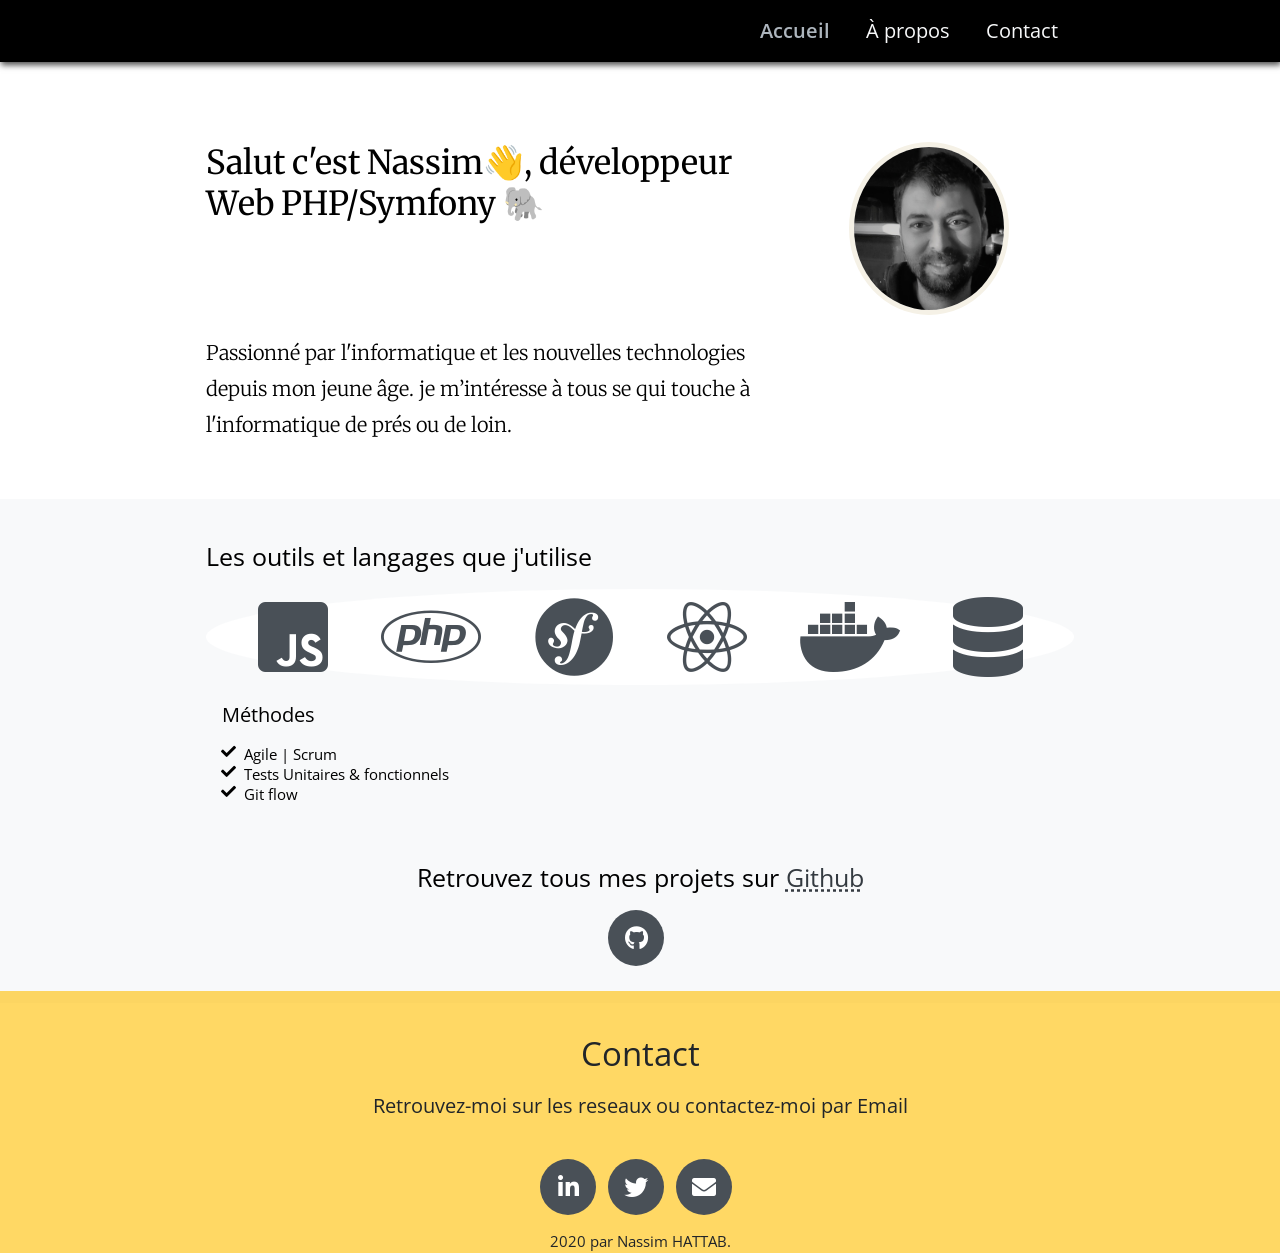
==== commit 80f2c7e3: "refactor: change color style & update text" ====
--- a/index.html
+++ b/index.html
@@ -24,7 +24,7 @@
         <section class="container mt-5 mb-5 in-short">
             <div class="row mb-4">
                 <div class="col-8 mb-4">
-                    <h1>Salut c'est Nassim👋, <strong class="notbold">développeur PHP/Symfony 🐘 et React ⚛️...</strong>
+                    <h1>Salut c'est Nassim👋, <strong class="notbold">développeur Web PHP/Symfony 🐘 </strong>
                     </h1>
                 </div>
                 <div class="col-4 mb-4 profil-home">
@@ -36,7 +36,7 @@
             <div class="row">
                 <div class="col-8 pb-4">
                     <p class="p-big line-h-2">Passionné par l'informatique et les nouvelles technologies depuis mon jeune âge.
-                        je m’intéresse à tous se qui touche à l'informatique de prés ou de loin 
+                        je m’intéresse à tous se qui touche à l'informatique de prés ou de loin.
                     </p>
                 </div>
             </div>
@@ -75,23 +75,22 @@
                             </li>
                             <li class="list-inline-item tooltip">
                                 <i class="fas fa-database">
-                                    <span class="tooltiptext">Sql, Redis</span>
+                                    <span class="tooltiptext fas">Sql, Redis</span>
                                 </i>
                             </li>
                         </ul>
                         <h3 class="m-4">Méthodes</h3>
                         <ul class="fa-ul mb-4">
-                            <li><i class="fa-li fa fa-check"></i>Agile</li>
-                            <li><i class="fa-li fa fa-check"></i>Scrum</li>
-                            <li><i class="fa-li fa fa-check"></i>Test Unitaire & fonctionnel</li>
-                            <li><i class="fa-li fa fa-check"></i>Git Flow</li>
+                            <li><i class="fa-li fa fa-check"></i>Agile | Scrum</li>
+                            <li><i class="fa-li fa fa-check"></i>Tests Unitaires & fonctionnels</li>
+                            <li><i class="fa-li fa fa-check"></i>Git flow</li>
                         </ul>
                     </div>
                     <div class="col-12 mt-5 text-center">
                         <h2 class="mb-4">Retrouvez tous mes projets sur
                             <a class="underdotted" href="https://github.com/Sousx-Lab" target="_blank">Github</a>
                         </h2>
-                        <div class="social-icons m-4 tooltip">
+                        <div class="social-icons tooltip">
                             <a href="https://github.com/Sousx-Lab" target="_blank">
                                 <i class="fab fa-github"></i>
                             </a>
@@ -104,7 +103,7 @@
     </main>
     <!-- Footer / Contact -->
     <footer>
-        <div class="container pt-4">
+        <div class="container pt-5">
             <div class="col-12 text-center">
                 <h1 class="mb-4" id="contact">Contact</h1>
                 <h3 class="mb-4 mt-4">Retrouvez-moi sur les reseaux ou contactez-moi par Email</h3>
--- a/css/app.min.css
+++ b/css/app.min.css
@@ -1 +1 @@
-@import url("https://fonts.googleapis.com/css2?family=Open+Sans:ital,wght@0,300;0,400;0,600;0,700;0,800;1,300;1,400;1,600;1,700;1,800&display=swap");@import url("https://fonts.googleapis.com/css2?family=Merriweather:ital,wght@0,300;0,400;0,700;0,900;1,300;1,400;1,700;1,900&display=swap");.row{display:-webkit-box;display:-ms-flexbox;display:flex;-ms-flex-wrap:wrap;flex-wrap:wrap}.col-1{width:8.33%}.col-2{width:16.66%}.col-3{width:25%}.col-4{width:33.33%}.col-5{width:41.66%}.col-6{width:50%}.col-7{width:58.33%}.col-8{width:66.66%}.col-9{width:75%}.col-10{width:83.33%}.col-11{width:91.66%}.col-12{width:100%}@media only screen and (max-width: 768px){[class*="col-"]{width:100%}}.container{-webkit-box-sizing:border-box;box-sizing:border-box;margin:0% auto;padding:0 1rem 0 1rem}@media only screen and (min-width: 576px){.container{max-width:576px}}@media only screen and (min-width: 768px){.container{max-width:768px}}@media only screen and (min-width: 900px){.container{max-width:900px}}.container-fluid{max-width:100%}.m-0{margin:0}.m-1{margin:0.2rem}.m-2{margin:0.5rem}.m-3{margin:0.9rem}.m-4{margin:1rem}.m-5{margin:1.5rem}.mt-4{margin-top:1rem}.mb-4{margin-bottom:1rem}.mt-5{margin-top:2.5rem}.mb-5{margin-bottom:2.5rem}.p-0{padding:0}.p-4{padding:1rem}.pt-4{padding-top:1rem}.pb-4{padding-bottom:1rem}.pl-4{padding:0 1rem 0 1rem}.ptb-4{padding:1rem 0 1rem 0}.plr-5{padding:0 1.5rem 0 1.5rem}.pt-5{padding-top:2.5rem}.pb-5{padding-bottom:2.5em}.p-5{padding:1.5rem}.h-100{height:100vh}*{margin:0;padding:0;-webkit-box-sizing:border-box;box-sizing:border-box}html{height:100vh;overflow-y:scroll;scroll-behavior:smooth}body{position:relative;min-height:100%;width:100%;padding-bottom:250px;font-family:'Open Sans', sans-serif;font-size:15px}h1,h2,h3,h4{color:#000}h1{font-size:33px;font-weight:400}h2{font-size:25px;font-weight:400}h3{font-size:20px;font-weight:400}h4{font-size:18px;font-weight:400}h5{font-size:16px;font-weight:400}.p-big{font-weight:200;font-size:20px;color:#000}.line-h-1{line-height:32px}.line-h-2{line-height:36px}ul{list-style:none}a{text-decoration:none;color:#343a40}.text-center{text-align:center}.bolder{font-weight:600}.text-right{text-align:right}.underdotted{width:0px;-webkit-text-decoration:underline dotted;text-decoration:underline dotted}.underdotted:hover{-webkit-transition-duration:background-color 0.25s ease-out;transition-duration:background-color 0.25s ease-out;background-color:#F5F1E6}.subheading{color:#868e96}.tooltip{position:relative;display:inline-block}.tooltip .tooltiptext{visibility:hidden;width:120px;background-color:#555;color:#fff;font-size:13px;text-align:center;border-radius:6px;padding:5px 0;position:absolute;z-index:1;bottom:125%;left:50%;margin-left:-65px;opacity:0;-webkit-transition:opacity 0.3s;transition:opacity 0.3s}.tooltip .tooltiptext::after{content:"";position:absolute;top:100%;left:50%;margin-left:-5px;border-width:5px;border-style:solid;border-color:#555 transparent transparent transparent}.tooltip:hover .tooltiptext{visibility:visible;opacity:1}.header{padding:16px 0 16px 0}.header .navbar{display:-webkit-box;display:-ms-flexbox;display:flex}@media only screen and (min-width: 576px){.header .navbar{-webkit-box-pack:start;-ms-flex-pack:start;justify-content:start}}@media only screen and (min-width: 768px){.header .navbar{-webkit-box-pack:end;-ms-flex-pack:end;justify-content:flex-end}}.nav-wrapper a{position:absolute;right:0;margin-right:8px;top:28px;color:#dee2e6}@media only screen and (min-width: 768px){.nav-wrapper a{display:none}}.navbar li{display:none}@media only screen and (min-width: 576px){.navbar li{display:none}}@media only screen and (min-width: 768px){.navbar li{display:inline-block}}.wrap{margin-top:10px}.wrap li{display:list-item;padding:8px}@media only screen and (min-width: 576px){.wrap li{display:list-item}}@media only screen and (min-width: 768px){.wrap li{display:inline-block}}#navbar{-webkit-box-shadow:1px 3px 6px 0px #4d4d4d;box-shadow:1px 3px 6px 0px #4d4d4d;background-color:#304387;position:-webkit-sticky;position:sticky;top:0;z-index:1}.navbar a{padding:0 16px 0 16px;font-size:20px;font-weight:400;line-height:30px;color:#f8f9fa}.navbar .nav-item-active{font-weight:600;color:#adb5bd}.profil{display:-webkit-box;display:-ms-flexbox;display:flex;-webkit-box-align:center;-ms-flex-align:center;align-items:center;-webkit-box-pack:start;-ms-flex-pack:start;justify-content:start;margin:0px}@media only screen and (min-width: 768px){.profil{display:none}}.name{padding-left:0.7em;color:#dee2e6;font-size:20px;font-weight:700}.img-profil-sm{height:auto;width:3.5rem;max-width:100%;border-radius:50%;border:5px solid;border-color:#F5F1E6}.profil-home{display:none;-webkit-box-pack:center;-ms-flex-pack:center;justify-content:center;margin:0px}@media only screen and (min-width: 576px){.profil-home{display:-webkit-box;display:-ms-flexbox;display:flex;-webkit-box-pack:center;-ms-flex-pack:center;justify-content:center;margin:0px}}.img-profil-md{height:auto;width:10rem;max-width:100%;border-radius:50%;border:5px solid;border-color:#F5F1E6}.in-short{font-family:'Merriweather'}.in-short p{font-weight:100}#skills{background-color:#f8f9fa;position:relative}.dev-icons{background-color:#fff;color:#495057;border-radius:100%;font-size:5rem;line-height:3.5rem}.list-inline{width:100%;text-align:center}.list-inline li{display:inline-block;padding:0.1em 0.2em 0.1em 0.2em}.fa-docker:hover{color:#2496ed}.fa-database:hover{color:#dc3545}.fa-js-square:hover{color:#ffc1079f}.fa-php:hover{color:#8892BF}.fa-symfony:hover{color:#000}.fa-react:hover{color:#5ED4F4}.date{color:#063F3E;font-weight:600}@media only screen and (min-width: 576px){.date{text-align:left}}@media only screen and (min-width: 768px){.date{text-align:right}}.social-icons a{display:inline-block;height:3.5rem;width:3.5rem;background-color:#495057;color:#fff;border-radius:100%;text-align:center;font-size:1.5rem;line-height:3.5rem;margin-right:0.5rem}footer{position:absolute;bottom:0;width:100%;height:auto;padding-bottom:2px;background-color:#BD5D38}footer .container{height:100%;display:-webkit-box;display:-ms-flexbox;display:flex;-webkit-box-align:center;-ms-flex-align:center;align-items:center}footer h1,footer h3,footer p{color:#fff}.notbold{font-weight:normal}
+@import url("https://fonts.googleapis.com/css2?family=Open+Sans:ital,wght@0,300;0,400;0,600;0,700;0,800;1,300;1,400;1,600;1,700;1,800&display=swap");@import url("https://fonts.googleapis.com/css2?family=Merriweather:ital,wght@0,300;0,400;0,700;0,900;1,300;1,400;1,700;1,900&display=swap");.row{display:-webkit-box;display:-ms-flexbox;display:flex;-ms-flex-wrap:wrap;flex-wrap:wrap}.col-1{width:8.33%}.col-2{width:16.66%}.col-3{width:25%}.col-4{width:33.33%}.col-5{width:41.66%}.col-6{width:50%}.col-7{width:58.33%}.col-8{width:66.66%}.col-9{width:75%}.col-10{width:83.33%}.col-11{width:91.66%}.col-12{width:100%}@media only screen and (max-width: 768px){[class*="col-"]{width:100%}}.container{-webkit-box-sizing:border-box;box-sizing:border-box;margin:0% auto;padding:0 1rem 0 1rem}@media only screen and (min-width: 576px){.container{max-width:576px}}@media only screen and (min-width: 768px){.container{max-width:768px}}@media only screen and (min-width: 900px){.container{max-width:900px}}.container-fluid{max-width:100%}.m-0{margin:0}.m-1{margin:0.2rem}.m-2{margin:0.5rem}.m-3{margin:0.9rem}.m-4{margin:1rem}.m-5{margin:1.5rem}.mt-4{margin-top:1rem}.mb-4{margin-bottom:1rem}.mt-5{margin-top:2.5rem}.mb-5{margin-bottom:2.5rem}.p-0{padding:0}.p-4{padding:1rem}.pt-4{padding-top:1rem}.pb-4{padding-bottom:1rem}.pl-4{padding:0 1rem 0 1rem}.ptb-4{padding:1rem 0 1rem 0}.plr-5{padding:0 1.5rem 0 1.5rem}.pt-5{padding-top:2.5rem}.pb-5{padding-bottom:2.5em}.p-5{padding:1.5rem}.h-100{height:100vh}*{margin:0;padding:0;-webkit-box-sizing:border-box;box-sizing:border-box}html{height:100vh;overflow-y:scroll;scroll-behavior:smooth}body{position:relative;min-height:100%;width:100%;padding-bottom:250px;font-family:'Open Sans', sans-serif;font-size:15px}h1,h2,h3,h4{color:#000}h1{font-size:33px;font-weight:400}h2{font-size:25px;font-weight:400}h3{font-size:20px;font-weight:400}h4{font-size:18px;font-weight:400}h5{font-size:16px;font-weight:400}.p-big{font-weight:200;font-size:20px;color:#000}.line-h-1{line-height:32px}.line-h-2{line-height:36px}ul{list-style:none}a{text-decoration:none;color:#343a40}.text-center{text-align:center}.bolder{font-weight:600}.text-right{text-align:right}.underdotted{width:0px;-webkit-text-decoration:underline dotted;text-decoration:underline dotted}.underdotted:hover{-webkit-transition-duration:background-color 0.25s ease-out;transition-duration:background-color 0.25s ease-out;background-color:#F5F1E6}.subheading{color:#868e96}.tooltip{position:relative;display:inline-block}.tooltip .tooltiptext{visibility:hidden;width:120px;background-color:#555;color:#fff;font-size:13px;text-align:center;border-radius:6px;padding:5px 0;position:absolute;z-index:1;bottom:125%;left:50%;margin-left:-65px;opacity:0;-webkit-transition:opacity 0.3s;transition:opacity 0.3s;font-family:'Open Sans', sans-serif !important;font-weight:500}.tooltip .tooltiptext::after{content:"";position:absolute;top:100%;left:50%;margin-left:-5px;border-width:5px;border-style:solid;border-color:#555 transparent transparent transparent}.tooltip:hover .tooltiptext{visibility:visible;opacity:1}.header{padding:16px 0 16px 0}.header .navbar{display:-webkit-box;display:-ms-flexbox;display:flex}@media only screen and (min-width: 576px){.header .navbar{-webkit-box-pack:start;-ms-flex-pack:start;justify-content:start}}@media only screen and (min-width: 768px){.header .navbar{-webkit-box-pack:end;-ms-flex-pack:end;justify-content:flex-end}}.nav-wrapper a{position:absolute;right:0;margin-right:8px;top:28px;color:#dee2e6}@media only screen and (min-width: 768px){.nav-wrapper a{display:none}}.navbar li{display:none}@media only screen and (min-width: 576px){.navbar li{display:none}}@media only screen and (min-width: 768px){.navbar li{display:inline-block}}.wrap{margin-top:10px}.wrap li{display:list-item;padding:8px}@media only screen and (min-width: 576px){.wrap li{display:list-item}}@media only screen and (min-width: 768px){.wrap li{display:inline-block}}#navbar{-webkit-box-shadow:1px 3px 6px 0px #4d4d4d;box-shadow:1px 3px 6px 0px #4d4d4d;background-color:#000;position:-webkit-sticky;position:sticky;top:0;z-index:1}.navbar a{padding:0 16px 0 16px;font-size:20px;font-weight:400;line-height:30px;color:#f8f9fa}.navbar .nav-item-active{font-weight:600;color:#adb5bd}.profil{display:-webkit-box;display:-ms-flexbox;display:flex;-webkit-box-align:center;-ms-flex-align:center;align-items:center;-webkit-box-pack:start;-ms-flex-pack:start;justify-content:start;margin:0px}@media only screen and (min-width: 768px){.profil{display:none}}.name{padding-left:0.7em;color:#dee2e6;font-size:20px;font-weight:700}.img-profil-sm{height:auto;width:3.5rem;max-width:100%;border-radius:50%;border:5px solid;border-color:#F5F1E6}.profil-home{display:none;-webkit-box-pack:center;-ms-flex-pack:center;justify-content:center;margin:0px}@media only screen and (min-width: 576px){.profil-home{display:-webkit-box;display:-ms-flexbox;display:flex;-webkit-box-pack:center;-ms-flex-pack:center;justify-content:center;margin:0px}}.img-profil-md{height:auto;width:10rem;max-width:100%;border-radius:50%;border:5px solid;border-color:#F5F1E6}.in-short{font-family:'Merriweather'}.in-short p{font-weight:100}#skills{background-color:#f8f9fa;position:relative}.dev-icons{background-color:#fff;color:#495057;border-radius:100%;font-size:5rem;line-height:3.5rem}.list-inline{width:100%;text-align:center}.list-inline li{display:inline-block;padding:0.1em 0.2em 0.1em 0.2em}.fa-docker:hover{color:#2496ed}.fa-database:hover{color:#dc3545}.fa-js-square:hover{color:#ffc1079f}.fa-php:hover{color:#8892BF}.fa-symfony:hover{color:#000}.fa-react:hover{color:#5ED4F4}.date{color:#063F3E;font-weight:600}@media only screen and (min-width: 576px){.date{text-align:left}}@media only screen and (min-width: 768px){.date{text-align:right}}.social-icons a{display:inline-block;height:3.5rem;width:3.5rem;background-color:#495057;color:#fff;border-radius:100%;text-align:center;font-size:1.5rem;line-height:3.5rem;margin-right:0.5rem}footer{position:absolute;bottom:0;width:100%;height:auto;padding-bottom:2px;background-color:#ffc1079f}footer .container{height:100%;display:-webkit-box;display:-ms-flexbox;display:flex;-webkit-box-align:center;-ms-flex-align:center;align-items:center}footer h1,footer h3,footer p{color:#212529}.notbold{font-weight:normal}
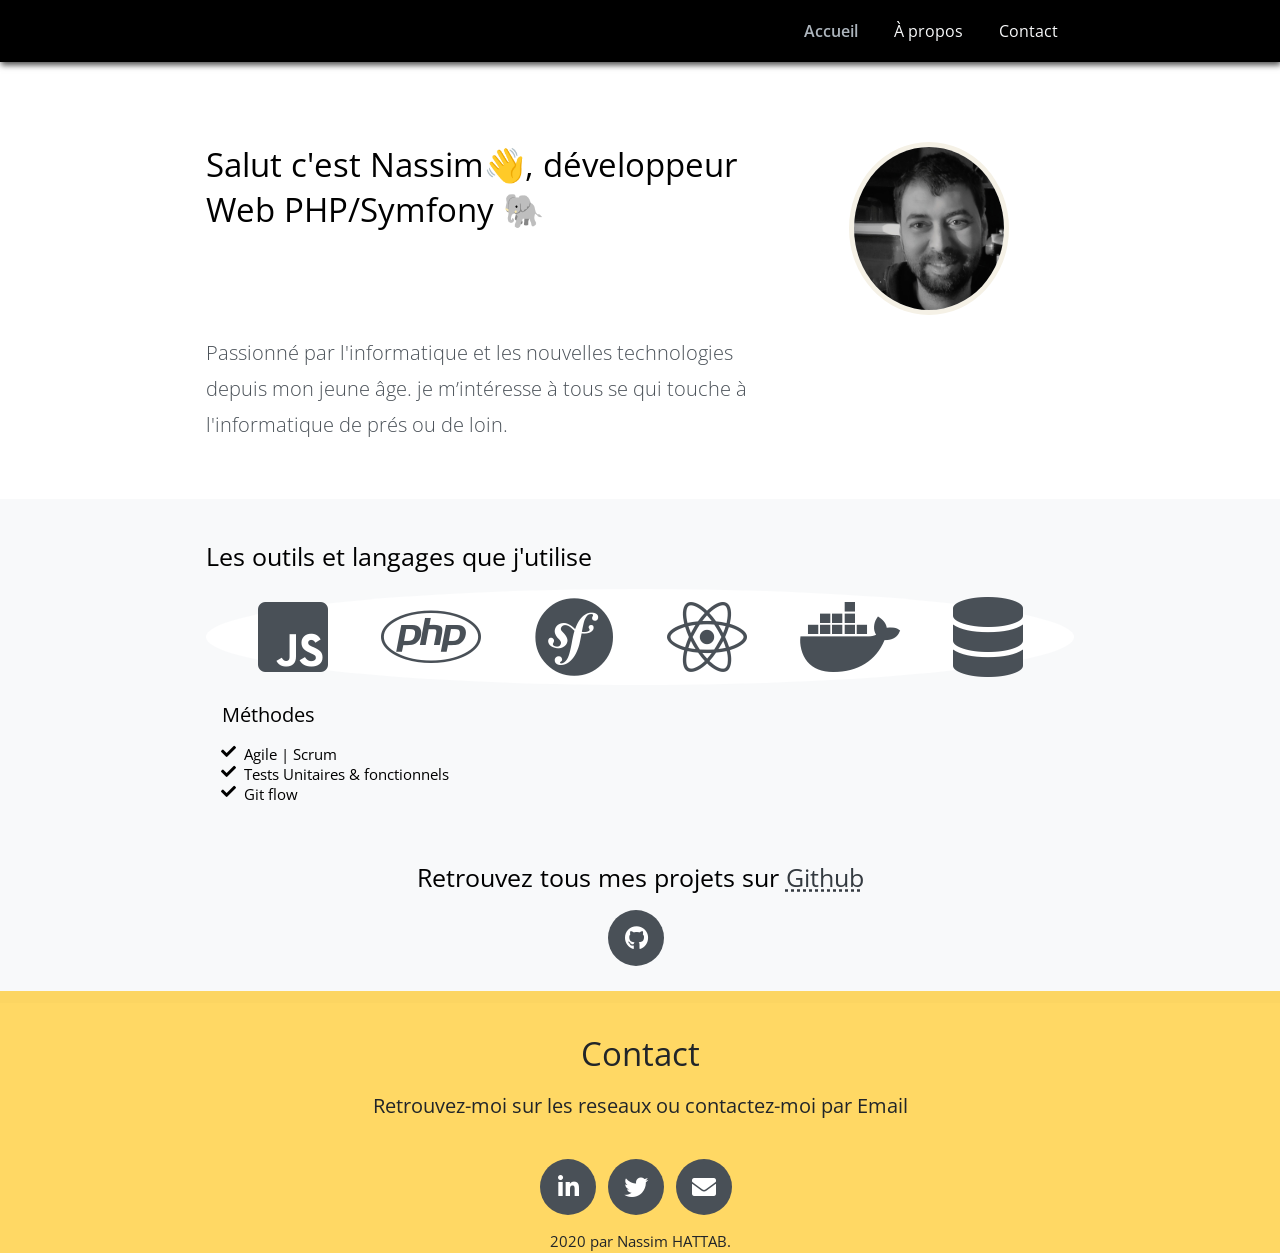
==== commit 1ba275c3: "style: css font" ====
--- a/index.html
+++ b/index.html
@@ -14,7 +14,7 @@
     <title></title>
 
     <link rel="stylesheet" href="css/app.min.css">
-    <link href="vendor/fontawesome-free/css/all.min.css" rel="stylesheet">
+    <link rel="stylesheet" href="vendor/fontawesome-free/css/all.min.css" >
 </head>
 
 <body>
--- a/css/app.min.css
+++ b/css/app.min.css
@@ -1 +1 @@
-@import url("https://fonts.googleapis.com/css2?family=Open+Sans:ital,wght@0,300;0,400;0,600;0,700;0,800;1,300;1,400;1,600;1,700;1,800&display=swap");@import url("https://fonts.googleapis.com/css2?family=Merriweather:ital,wght@0,300;0,400;0,700;0,900;1,300;1,400;1,700;1,900&display=swap");.row{display:-webkit-box;display:-ms-flexbox;display:flex;-ms-flex-wrap:wrap;flex-wrap:wrap}.col-1{width:8.33%}.col-2{width:16.66%}.col-3{width:25%}.col-4{width:33.33%}.col-5{width:41.66%}.col-6{width:50%}.col-7{width:58.33%}.col-8{width:66.66%}.col-9{width:75%}.col-10{width:83.33%}.col-11{width:91.66%}.col-12{width:100%}@media only screen and (max-width: 768px){[class*="col-"]{width:100%}}.container{-webkit-box-sizing:border-box;box-sizing:border-box;margin:0% auto;padding:0 1rem 0 1rem}@media only screen and (min-width: 576px){.container{max-width:576px}}@media only screen and (min-width: 768px){.container{max-width:768px}}@media only screen and (min-width: 900px){.container{max-width:900px}}.container-fluid{max-width:100%}.m-0{margin:0}.m-1{margin:0.2rem}.m-2{margin:0.5rem}.m-3{margin:0.9rem}.m-4{margin:1rem}.m-5{margin:1.5rem}.mt-4{margin-top:1rem}.mb-4{margin-bottom:1rem}.mt-5{margin-top:2.5rem}.mb-5{margin-bottom:2.5rem}.p-0{padding:0}.p-4{padding:1rem}.pt-4{padding-top:1rem}.pb-4{padding-bottom:1rem}.pl-4{padding:0 1rem 0 1rem}.ptb-4{padding:1rem 0 1rem 0}.plr-5{padding:0 1.5rem 0 1.5rem}.pt-5{padding-top:2.5rem}.pb-5{padding-bottom:2.5em}.p-5{padding:1.5rem}.h-100{height:100vh}*{margin:0;padding:0;-webkit-box-sizing:border-box;box-sizing:border-box}html{height:100vh;overflow-y:scroll;scroll-behavior:smooth}body{position:relative;min-height:100%;width:100%;padding-bottom:250px;font-family:'Open Sans', sans-serif;font-size:15px}h1,h2,h3,h4{color:#000}h1{font-size:33px;font-weight:400}h2{font-size:25px;font-weight:400}h3{font-size:20px;font-weight:400}h4{font-size:18px;font-weight:400}h5{font-size:16px;font-weight:400}.p-big{font-weight:200;font-size:20px;color:#000}.line-h-1{line-height:32px}.line-h-2{line-height:36px}ul{list-style:none}a{text-decoration:none;color:#343a40}.text-center{text-align:center}.bolder{font-weight:600}.text-right{text-align:right}.underdotted{width:0px;-webkit-text-decoration:underline dotted;text-decoration:underline dotted}.underdotted:hover{-webkit-transition-duration:background-color 0.25s ease-out;transition-duration:background-color 0.25s ease-out;background-color:#F5F1E6}.subheading{color:#868e96}.tooltip{position:relative;display:inline-block}.tooltip .tooltiptext{visibility:hidden;width:120px;background-color:#555;color:#fff;font-size:13px;text-align:center;border-radius:6px;padding:5px 0;position:absolute;z-index:1;bottom:125%;left:50%;margin-left:-65px;opacity:0;-webkit-transition:opacity 0.3s;transition:opacity 0.3s;font-family:'Open Sans', sans-serif !important;font-weight:500}.tooltip .tooltiptext::after{content:"";position:absolute;top:100%;left:50%;margin-left:-5px;border-width:5px;border-style:solid;border-color:#555 transparent transparent transparent}.tooltip:hover .tooltiptext{visibility:visible;opacity:1}.header{padding:16px 0 16px 0}.header .navbar{display:-webkit-box;display:-ms-flexbox;display:flex}@media only screen and (min-width: 576px){.header .navbar{-webkit-box-pack:start;-ms-flex-pack:start;justify-content:start}}@media only screen and (min-width: 768px){.header .navbar{-webkit-box-pack:end;-ms-flex-pack:end;justify-content:flex-end}}.nav-wrapper a{position:absolute;right:0;margin-right:8px;top:28px;color:#dee2e6}@media only screen and (min-width: 768px){.nav-wrapper a{display:none}}.navbar li{display:none}@media only screen and (min-width: 576px){.navbar li{display:none}}@media only screen and (min-width: 768px){.navbar li{display:inline-block}}.wrap{margin-top:10px}.wrap li{display:list-item;padding:8px}@media only screen and (min-width: 576px){.wrap li{display:list-item}}@media only screen and (min-width: 768px){.wrap li{display:inline-block}}#navbar{-webkit-box-shadow:1px 3px 6px 0px #4d4d4d;box-shadow:1px 3px 6px 0px #4d4d4d;background-color:#000;position:-webkit-sticky;position:sticky;top:0;z-index:1}.navbar a{padding:0 16px 0 16px;font-size:20px;font-weight:400;line-height:30px;color:#f8f9fa}.navbar .nav-item-active{font-weight:600;color:#adb5bd}.profil{display:-webkit-box;display:-ms-flexbox;display:flex;-webkit-box-align:center;-ms-flex-align:center;align-items:center;-webkit-box-pack:start;-ms-flex-pack:start;justify-content:start;margin:0px}@media only screen and (min-width: 768px){.profil{display:none}}.name{padding-left:0.7em;color:#dee2e6;font-size:20px;font-weight:700}.img-profil-sm{height:auto;width:3.5rem;max-width:100%;border-radius:50%;border:5px solid;border-color:#F5F1E6}.profil-home{display:none;-webkit-box-pack:center;-ms-flex-pack:center;justify-content:center;margin:0px}@media only screen and (min-width: 576px){.profil-home{display:-webkit-box;display:-ms-flexbox;display:flex;-webkit-box-pack:center;-ms-flex-pack:center;justify-content:center;margin:0px}}.img-profil-md{height:auto;width:10rem;max-width:100%;border-radius:50%;border:5px solid;border-color:#F5F1E6}.in-short{font-family:'Merriweather'}.in-short p{font-weight:100}#skills{background-color:#f8f9fa;position:relative}.dev-icons{background-color:#fff;color:#495057;border-radius:100%;font-size:5rem;line-height:3.5rem}.list-inline{width:100%;text-align:center}.list-inline li{display:inline-block;padding:0.1em 0.2em 0.1em 0.2em}.fa-docker:hover{color:#2496ed}.fa-database:hover{color:#dc3545}.fa-js-square:hover{color:#ffc1079f}.fa-php:hover{color:#8892BF}.fa-symfony:hover{color:#000}.fa-react:hover{color:#5ED4F4}.date{color:#063F3E;font-weight:600}@media only screen and (min-width: 576px){.date{text-align:left}}@media only screen and (min-width: 768px){.date{text-align:right}}.social-icons a{display:inline-block;height:3.5rem;width:3.5rem;background-color:#495057;color:#fff;border-radius:100%;text-align:center;font-size:1.5rem;line-height:3.5rem;margin-right:0.5rem}footer{position:absolute;bottom:0;width:100%;height:auto;padding-bottom:2px;background-color:#ffc1079f}footer .container{height:100%;display:-webkit-box;display:-ms-flexbox;display:flex;-webkit-box-align:center;-ms-flex-align:center;align-items:center}footer h1,footer h3,footer p{color:#212529}.notbold{font-weight:normal}
+@import url("https://fonts.googleapis.com/css2?family=Open+Sans:ital,wght@0,300;0,400;0,600;0,700;0,800;1,300;1,400;1,600;1,700;1,800&display=swap");@import url("https://fonts.googleapis.com/css2?family=Merriweather:ital,wght@0,300;0,400;0,700;0,900;1,300;1,400;1,700;1,900&display=swap");.row{display:-webkit-box;display:-ms-flexbox;display:flex;-ms-flex-wrap:wrap;flex-wrap:wrap}.col-1{width:8.33%}.col-2{width:16.66%}.col-3{width:25%}.col-4{width:33.33%}.col-5{width:41.66%}.col-6{width:50%}.col-7{width:58.33%}.col-8{width:66.66%}.col-9{width:75%}.col-10{width:83.33%}.col-11{width:91.66%}.col-12{width:100%}@media only screen and (max-width: 768px){[class*="col-"]{width:100%}}.container{-webkit-box-sizing:border-box;box-sizing:border-box;margin:0% auto;padding:0 1rem 0 1rem}@media only screen and (min-width: 576px){.container{max-width:576px}}@media only screen and (min-width: 768px){.container{max-width:768px}}@media only screen and (min-width: 900px){.container{max-width:900px}}.container-fluid{max-width:100%}.m-0{margin:0}.m-1{margin:0.2rem}.m-2{margin:0.5rem}.m-3{margin:0.9rem}.m-4{margin:1rem}.m-5{margin:1.5rem}.mt-4{margin-top:1rem}.mb-4{margin-bottom:1rem}.mt-5{margin-top:2.5rem}.mb-5{margin-bottom:2.5rem}.p-0{padding:0}.p-4{padding:1rem}.pt-4{padding-top:1rem}.pb-4{padding-bottom:1rem}.pl-4{padding:0 1rem 0 1rem}.ptb-4{padding:1rem 0 1rem 0}.plr-5{padding:0 1.5rem 0 1.5rem}.pt-5{padding-top:2.5rem}.pb-5{padding-bottom:2.5em}.p-5{padding:1.5rem}.h-100{height:100vh}*{margin:0;padding:0;-webkit-box-sizing:border-box;box-sizing:border-box;font-family:'Open Sans', sans-serif}html{height:100vh;overflow-y:scroll;scroll-behavior:smooth}body{position:relative;min-height:100%;width:100%;padding-bottom:250px;font-family:'Open Sans', sans-serif;font-size:15px}h1,h2,h3,h4{color:#000}h1{font-size:33px;font-weight:400}h2{font-size:25px;font-weight:400}h3{font-size:20px;font-weight:400}h4{font-size:18px;font-weight:400}h5{font-size:16px;font-weight:400}.p-big{font-weight:200;font-size:20px;color:#495057}.line-h-1{line-height:32px}.line-h-2{line-height:36px}ul{list-style:none}a{text-decoration:none;color:#343a40}.text-center{text-align:center}.bolder{font-weight:600}.text-right{text-align:right}.underdotted{width:0px;-webkit-text-decoration:underline dotted;text-decoration:underline dotted}.underdotted:hover{-webkit-transition-duration:background-color 0.25s ease-out;transition-duration:background-color 0.25s ease-out;background-color:#F5F1E6}.subheading{color:#868e96}.tooltip{position:relative;display:inline-block}.tooltip .tooltiptext{visibility:hidden;width:120px;background-color:#555;color:#fff;font-size:13px;text-align:center;border-radius:6px;padding:5px 0;position:absolute;z-index:1;bottom:125%;left:50%;margin-left:-65px;opacity:0;-webkit-transition:opacity 0.3s;transition:opacity 0.3s;font-family:'Open Sans', sans-serif !important;font-weight:500}.tooltip .tooltiptext::after{content:"";position:absolute;top:100%;left:50%;margin-left:-5px;border-width:5px;border-style:solid;border-color:#555 transparent transparent transparent}.tooltip:hover .tooltiptext{visibility:visible;opacity:1}.header{padding:16px 0 16px 0}.header .navbar{display:-webkit-box;display:-ms-flexbox;display:flex}@media only screen and (min-width: 576px){.header .navbar{-webkit-box-pack:start;-ms-flex-pack:start;justify-content:start}}@media only screen and (min-width: 768px){.header .navbar{-webkit-box-pack:end;-ms-flex-pack:end;justify-content:flex-end}}.nav-wrapper a{position:absolute;right:0;margin-right:8px;top:28px;color:#dee2e6}@media only screen and (min-width: 768px){.nav-wrapper a{display:none}}.navbar li{display:none}@media only screen and (min-width: 576px){.navbar li{display:none}}@media only screen and (min-width: 768px){.navbar li{display:inline-block}}.wrap{margin-top:10px}.wrap li{display:list-item;padding:8px}@media only screen and (min-width: 576px){.wrap li{display:list-item}}@media only screen and (min-width: 768px){.wrap li{display:inline-block}}#navbar{-webkit-box-shadow:1px 3px 6px 0px #4d4d4d;box-shadow:1px 3px 6px 0px #4d4d4d;background-color:#000;position:-webkit-sticky;position:sticky;top:0;z-index:1}.navbar a{padding:0 16px 0 16px;font-size:16px;font-weight:400;line-height:30px;color:#f8f9fa}.navbar .nav-item-active{font-weight:600;color:#adb5bd}.profil{display:-webkit-box;display:-ms-flexbox;display:flex;-webkit-box-align:center;-ms-flex-align:center;align-items:center;-webkit-box-pack:start;-ms-flex-pack:start;justify-content:start;margin:0px}@media only screen and (min-width: 768px){.profil{display:none}}.name{padding-left:0.7em;color:#dee2e6;font-size:20px;font-weight:700}.img-profil-sm{height:auto;width:3.5rem;max-width:100%;border-radius:50%;border:5px solid;border-color:#F5F1E6}.profil-home{display:none;-webkit-box-pack:center;-ms-flex-pack:center;justify-content:center;margin:0px}@media only screen and (min-width: 576px){.profil-home{display:-webkit-box;display:-ms-flexbox;display:flex;-webkit-box-pack:center;-ms-flex-pack:center;justify-content:center;margin:0px}}.img-profil-md{height:auto;width:10rem;max-width:100%;border-radius:50%;border:5px solid;border-color:#F5F1E6}.in-short{font-family:'Merriweather'}.in-short p{font-weight:100}#skills{background-color:#f8f9fa;position:relative}.dev-icons{background-color:#fff;color:#495057;border-radius:100%;font-size:5rem;line-height:3.5rem}.list-inline{width:100%;text-align:center}.list-inline li{display:inline-block;padding:0.1em 0.2em 0.1em 0.2em}.fa-docker:hover{color:#2496ed}.fa-database:hover{color:#dc3545}.fa-js-square:hover{color:#ffc1079f}.fa-php:hover{color:#8892BF}.fa-symfony:hover{color:#000}.fa-react:hover{color:#5ED4F4}.date{color:#063F3E;font-weight:600}@media only screen and (min-width: 576px){.date{text-align:left}}@media only screen and (min-width: 768px){.date{text-align:right}}.social-icons a{display:inline-block;height:3.5rem;width:3.5rem;background-color:#495057;color:#fff;border-radius:100%;text-align:center;font-size:1.5rem;line-height:3.5rem;margin-right:0.5rem}footer{position:absolute;bottom:0;width:100%;height:auto;padding-bottom:2px;background-color:#ffc1079f}footer .container{height:100%;display:-webkit-box;display:-ms-flexbox;display:flex;-webkit-box-align:center;-ms-flex-align:center;align-items:center}footer h1,footer h3,footer p{color:#212529}.notbold{font-weight:normal}
